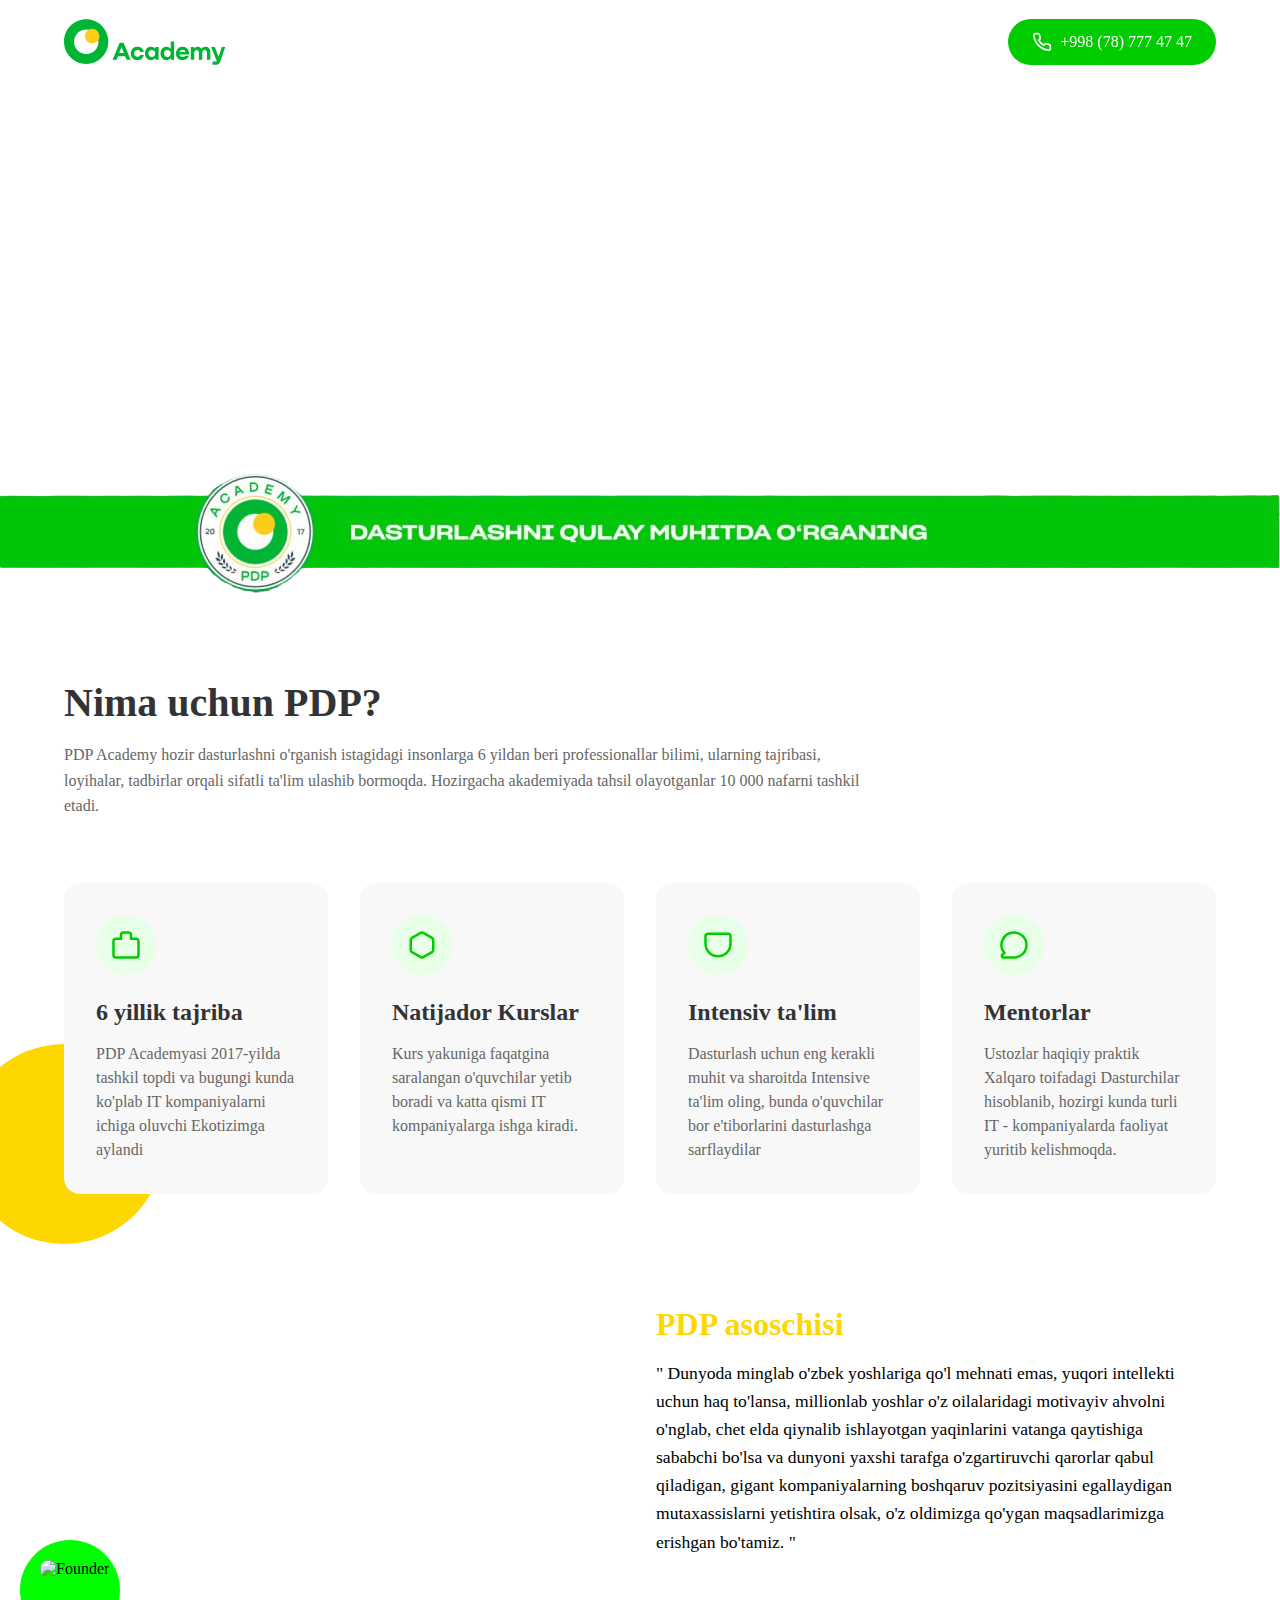
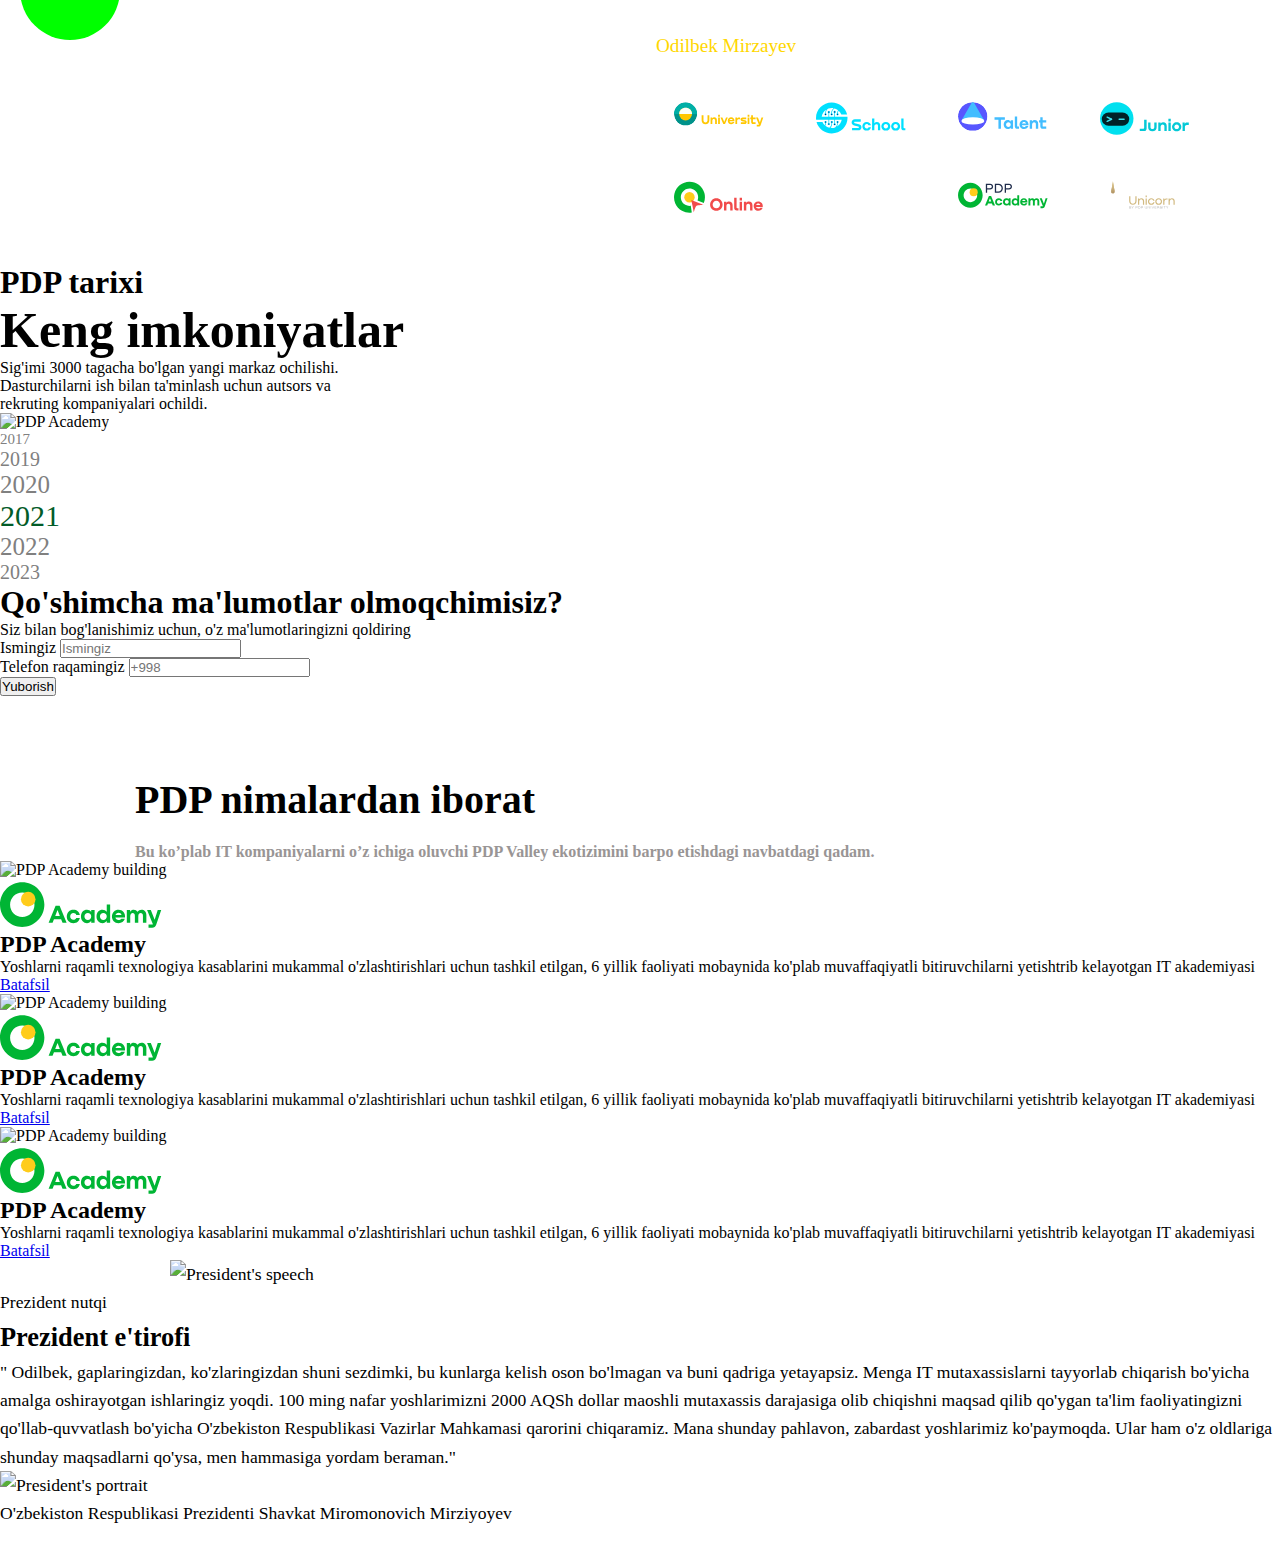
==== index.html @ ace35de4 "index.html da  ozgartrshla kiritdm" ====
<!DOCTYPE html>
<html lang="en">

<head>
    <meta charset="UTF-8">
    <meta name="viewport" content="width=device-width, initial-scale=1.0">
    <title>PDP_Uz</title>
    <link rel="stylesheet" href="style.css">
    <link rel="stylesheet" href="media.css">
</head>

<body>
   <section class="kottaNav">
    <nav class="navbar">
        <img src="./img/logo.e84aba9a5311ad12b26f240237513b5b.svg" alt="Logo" class="logo">
        <button class="menu-btn" style="display: none;">☰</button>
        <div class="nav-links">
            <a href="#">Online kurslar</a>
            <a href="#">Offline kurslar</a>
            <a href="#">"Junior" loyihasi</a>
            <a href="tel:+998787774747" class="phone-number">
                <svg width="20" height="20" viewBox="0 0 24 24" fill="none" stroke="currentColor" stroke-width="2">
                    <path d="M22 16.92v3a2 2 0 0 1-2.18 2 19.79 19.79 0 0 1-8.63-3.07 19.5 19.5 0 0 1-6-6 19.79 19.79 0 0 1-3.07-8.67A2 2 0 0 1 4.11 2h3a2 2 0 0 1 2 1.72 12.84 12.84 0 0 0 .7 2.81 2 2 0 0 1-.45 2.11L8.09 9.91a16 16 0 0 0 6 6l1.27-1.27a2 2 0 0 1 2.11-.45 12.84 12.84 0 0 0 2.81.7A2 2 0 0 1 22 16.92z"></path>
                </svg>
                +998 (78) 777 47 47
            </a>
        </div>
    </nav>
    <div class="homePage">
<img class="orta" src="./img/qirq-removebg-preview.png" alt="">

     </div>
   </section>

    <section class="why-pdp">
        <h2>Nima uchun PDP?</h2>
        <p class="why-pdp-description">
            PDP Academy hozir dasturlashni o'rganish istagidagi insonlarga 6 yildan beri professionallar bilimi, 
            ularning tajribasi, loyihalar, tadbirlar orqali sifatli ta'lim ulashib bormoqda. Hozirgacha akademiyada tahsil 
            olayotganlar 10 000 nafarni tashkil etadi.
        </p>

        <div class="features-grid">
            <div class="feature-card">
                <div class="feature-icon">
                    <svg viewBox="0 0 24 24" fill="none" stroke="currentColor" stroke-width="2">
                        <path d="M20 7h-4V4c0-1.103-.897-2-2-2h-4c-1.103 0-2 .897-2 2v3H4c-1.103 0-2 .897-2 2v11c0 1.103.897 2 2 2h16c1.103 0 2-.897 2-2V9c0-1.103-.897-2-2-2z"/>
                    </svg>
                </div>
                <h3 class="feature-title">6 yillik tajriba</h3>
                <p class="feature-description">
                    PDP Academyasi 2017-yilda tashkil topdi va bugungi kunda ko'plab IT kompaniyalarni ichiga oluvchi 
                    Ekotizimga aylandi
                </p>
            </div>

            <div class="feature-card">
                <div class="feature-icon">
                    <svg viewBox="0 0 24 24" fill="none" stroke="currentColor" stroke-width="2">
                        <path d="M21 16V8a2 2 0 0 0-1-1.73l-7-4a2 2 0 0 0-2 0l-7 4A2 2 0 0 0 3 8v8a2 2 0 0 0 1 1.73l7 4a2 2 0 0 0 2 0l7-4A2 2 0 0 0 21 16z"/>
                    </svg>
                </div>
                <h3 class="feature-title">Natijador Kurslar</h3>
                <p class="feature-description">
                    Kurs yakuniga faqatgina saralangan o'quvchilar yetib boradi va katta qismi IT kompaniyalarga ishga kiradi.
                </p>
            </div>

            <div class="feature-card">
                <div class="feature-icon">
                    <svg viewBox="0 0 24 24" fill="none" stroke="currentColor" stroke-width="2">
                        <path d="M4 3h16a2 2 0 0 1 2 2v6a10 10 0 0 1-10 10A10 10 0 0 1 2 11V5a2 2 0 0 1 2-2z"/>
                    </svg>
                </div>
                <h3 class="feature-title">Intensiv ta'lim</h3>
                <p class="feature-description">
                    Dasturlash uchun eng kerakli muhit va sharoitda Intensive ta'lim oling, bunda o'quvchilar bor e'tiborlarini dasturlashga sarflaydilar
                </p>
            </div>

            <div class="feature-card">
                <div class="feature-icon">
                    <svg viewBox="0 0 24 24" fill="none" stroke="currentColor" stroke-width="2">
                        <path d="M12 2a10 10 0 0 0-7.743 16.33l-1.964 1.963A2 2 0 0 0 3 22h9a10 10 0 0 0 0-20z"/>
                    </svg>
                </div>
                <h3 class="feature-title">Mentorlar</h3>
                <p class="feature-description">
                    Ustozlar haqiqiy praktik Xalqaro toifadagi Dasturchilar hisoblanib, hozirgi kunda turli IT - kompaniyalarda faoliyat yuritib kelishmoqda.
                </p>
            </div>

            <div class="yellow-shape shape-1"></div>
            <div class="yellow-shape shape-2"></div>
        </div>
    </section>

    <div class="container">
        <div class="founder-image">
            <div class="green-circle"></div>
            <img style="width: 370px;" src="https://pdp.uz/static/media/founder-2.02f59284fb0770e8c72e.png" alt="Founder" class="main-image">
        </div>
        <div class="content">
            <h1 class="founder-title">PDP asoschisi</h1>
            <p class="quote">
                " Dunyoda minglab o'zbek yoshlariga qo'l mehnati emas, yuqori intellekti uchun haq to'lansa,
                millionlab yoshlar o'z oilalaridagi motivayiv ahvolni o'nglab, chet elda qiynalib ishlayotgan
                yaqinlarini vatanga qaytishiga sababchi bo'lsa va dunyoni yaxshi tarafga o'zgartiruvchi qarorlar
                qabul qiladigan, gigant kompaniyalarning boshqaruv pozitsiyasini egallaydigan mutaxassislarni
                yetishtira olsak, o'z oldimizga qo'ygan maqsadlarimizga erishgan bo'tamiz. "
            </p>
            <div class="academy-info">
                <h2 style="color:white;margin-bottom: 20px;">PDP Academy asoschisi</h2>
                <p class="founder-name">Odilbek Mirzayev</p>
            </div>
            <div class="brands">
                <div class="brand-item"><img style="width: 90px;" src="./img/pdp_university_logo.463eaeab1f0ce9646652e2826a8657a7.svg" alt=""></div>
                <div class="brand-item"><img style="width: 90px;" src="./img/pdp_school_logo.4600968bfbfd6f6f6445c125f1964dbf.svg" alt=""></div>
                <div class="brand-item"><img style="width: 90px;" src="./img/pdp_talent_logo.a136beeeae00d29f7b85e3512f022a8c.svg" alt=""></div>
                <div class="brand-item"><img style="width: 90px;" src="./img/pdp_junior_logo.42833d7ca704e83827941f1bffb91178.svg" alt=""></div>
                <div class="brand-item"><img style="width: 90px;" src="./img/pdp_online_logo.59d2c798341558b8c4fe6ffc57f4d7b6 (1).svg" alt=""></div> <br>
                <div class="brand-item"><img style="width: 90px;" src="./img/dark-logo.b60d4801fba35368079b1552cb52c715.svg" alt=""></div>
                <div class="brand-item"><img style="width: 90px;" src="./img/pdp_unicorn_logo.a88a872783032425c4d864d624577933.svg" alt=""></div>
            </div>
        </div>
    </div>


    <!-- PDP Tarixi -->
    <div class="wrapper">
        <div class="title__block">
            <h1 class="title__main" style="text-align: justify;">PDP tarixi</h1>
            <h2 class="title__sub"  style="text-align: justify; font-size: 50px;">Keng   imkoniyatlar</h2>
            <p class="description__text"  style="text-align: justify;">
                Sig'imi 3000 tagacha bo'lgan yangi markaz ochilishi. <br> Dasturchilarni ish bilan ta'minlash uchun autsors va <br> rekruting kompaniyalari ochildi.
            </p>
            <div class="image__block">
                <img src="https://pdp.uz/static/media/2021.25bbf1f3e8d85f6e3d13.jpg" alt="PDP Academy">
            </div>
        </div>

        <div class="content__block">

            <div class="timeline__wrapper">
                <div class="timeline__line"></div>
                <div class="timeline__years">
                    <div class="year__item"style="font-size: 15px; color: grey;">2017</div>
                    <div class="year__item" style="font-size: 20px; color: grey;">2019</div>
                    <div class="year__item"  style="font-size: 25px; color: grey;">2020</div>
                    <div class="year__item year__item--active" style="font-size: 30px; color: #025c28;">2021</div>
                    <div class="year__item"style="font-size: 25px; color: grey;">2022</div>
                    <div class="year__item"style="font-size: 20px; color: grey;">2023</div>
                </div>
            </div>

        </div>
    </div>
    <!-- Contact -->
    <div class="contact">
        <h1 class="contact__title">Qo'shimcha ma'lumotlar olmoqchimisiz?</h1>
        <p class="contact__subtitle">Siz bilan bog'lanishimiz uchun, o'z ma'lumotlaringizni qoldiring</p>
        
        <form class="contact__form">
            <div class="form__group">
                <label class="form__label">Ismingiz</label>
                <input type="text" class="form__input" placeholder="Ismingiz">
            </div>
            <div class="form__group">
                <label class="form__label">Telefon raqamingiz</label>
                <input type="tel" class="form__input" placeholder="+998">
            </div>
            <button type="submit" class="form__button">Yuborish</button>
        </form>
    </div>
    <!-- card -->

    <div class="veryBigCard">
        <h1 style=" padding-left:135px;margin-bottom: 20px; font-size: 40px;padding-top: 80px;">PDP nimalardan iborat</h1>
        <h4 style=" padding-left:135px;color: rgb(153, 149, 149);">Bu ko’plab IT kompaniyalarni o’z ichiga oluvchi PDP Valley ekotizimini barpo etishdagi navbatdagi qadam.</h4>
        <div class="bigCard">
        <div class="card">
            <img src="https://pdp.uz/static/media/pdp-online-main_img.4d50e19223accb9c7afb.png" alt="PDP Academy building" class="card__image">
            <div class="card__content">
                <img src="./img/logo.e84aba9a5311ad12b26f240237513b5b.svg" alt="PDP Academy logo" class="logo">
                <h2 class="card__title">PDP Academy</h2>
                <p class="card__description">
                    Yoshlarni raqamli texnologiya kasablarini mukammal o'zlashtirishlari uchun tashkil etilgan, 6 yillik faoliyati mobaynida ko'plab muvaffaqiyatli bitiruvchilarni yetishtrib kelayotgan IT akademiyasi
                </p>
                <a href="#" class="card__button">Batafsil</a>
            </div>
        </div>
        <div class="card">
            <img src="https://pdp.uz/static/media/temp_header_bg.0abc43dc5fb6197a7c1f.png" alt="PDP Academy building" class="card__image">
            <div class="card__content">
                <img src="./img/logo.e84aba9a5311ad12b26f240237513b5b.svg" alt="PDP Academy logo" class="logo">
                <h2 class="card__title">PDP Academy</h2>
                <p class="card__description">
                    Yoshlarni raqamli texnologiya kasablarini mukammal o'zlashtirishlari uchun tashkil etilgan, 6 yillik faoliyati mobaynida ko'plab muvaffaqiyatli bitiruvchilarni yetishtrib kelayotgan IT akademiyasi
                </p>
                <a href="#" class="card__button">Batafsil</a>
            </div>
        </div>
        <div class="card">
            <img src="https://pdp.uz/static/media/pdp_junior.6af5acfc853ce1ef4505.png" alt="PDP Academy building" class="card__image">
            <div class="card__content">
                <img src="./img/logo.e84aba9a5311ad12b26f240237513b5b.svg" alt="PDP Academy logo" class="logo">
                <h2 class="card__title">PDP Academy</h2>
                <p class="card__description">
                    Yoshlarni raqamli texnologiya kasablarini mukammal o'zlashtirishlari uchun tashkil etilgan, 6 yillik faoliyati mobaynida ko'plab muvaffaqiyatli bitiruvchilarni yetishtrib kelayotgan IT akademiyasi
                </p>
                <a href="#" class="card__button">Batafsil</a>
            </div>
        </div>
    </div>
</div>

<!-- Prizident Qarori -->
<section class="quote">
    <div class="quote__image-container">
        <div class="quote__circle"></div>
        <img style="width: 700px; padding-left: 170px;"   src="https://pdp.uz/static/media/president-mobile.dd4ec5658aa0b147e20d.png" alt="President's speech" class="quote__image">
    </div>
    
    <div class="quote__content">
        <span class="quote__label">Prezident nutqi</span>
        <h2 class="quote__title">Prezident e'tirofi</h2>
        <p class="quote__text">
            " Odilbek, gaplaringizdan, ko'zlaringizdan shuni sezdimki, bu kunlarga kelish oson bo'lmagan va buni qadriga yetayapsiz. Menga IT mutaxassislarni tayyorlab chiqarish bo'yicha amalga oshirayotgan ishlaringiz yoqdi. 100 ming nafar yoshlarimizni 2000 AQSh dollar maoshli mutaxassis darajasiga olib chiqishni maqsad qilib qo'ygan ta'lim faoliyatingizni qo'llab-quvvatlash bo'yicha O'zbekiston Respublikasi Vazirlar Mahkamasi qarorini chiqaramiz. Mana shunday pahlavon, zabardast yoshlarimiz ko'paymoqda. Ular ham o'z oldlariga shunday maqsadlarni qo'ysa, men hammasiga yordam beraman."
        </p>
        <div class="quote__author">
            <img src="https://pdp.uz/static/media/president-mobile.dd4ec5658aa0b147e20d.png" alt="President's portrait" class="author__image">
            <div class="author__details">
                <span class="author__label">O'zbekiston Respublikasi Prezidenti</span>
                <span class="author__name">Shavkat Miromonovich Mirziyoyev</span>
            </div>
        </div>
    </div>
</section>
</body>

</html>
---- style.css ----
* {
    margin: 0;
    padding: 0;
    box-sizing: border-box;
}

body{
    background-image: url(https://pdp.uz/static/media/temp_header_bg.0abc43dc5fb6197a7c1f.png);
    background-repeat: no-repeat;
     background-size: cover ;
     background-position: center;
}
.navbar {
    display: flex;
    justify-content: space-between;
    align-items: center;
    padding: 1rem 5%;
    position: fixed;
    width: 100%;
    top: 0;
    left: 0;
    z-index: 1000;
    transition: all 0.3s ease;
  
}

/* Scroll bo'lganda qo'shiladigan class */
.navbar.scrolled {
    background-color: white;
    box-shadow: 0 2px 10px rgba(0,0,0,0.1);
}

.logo {
    display: flex;
    align-items: center;
    gap: 0.5rem;
    color: #fff;
    text-decoration: none;
}

/* Scroll bo'lganda logo rangini o'zgartirish */
.navbar.scrolled .logo {
    color: #333;
}

.nav-links {
    display: flex;
    gap: 2rem;
    align-items: center;
}

.nav-links a {
    text-decoration: none;
    color: #fff;
    font-size: 16px;
    transition: color 0.3s ease;
}

/* Scroll bo'lganda link ranglarini o'zgartirish */
.navbar.scrolled .nav-links a {
    color: #333;
}

.phone-number {
    background-color: #00cc00;
    color: white !important;
    padding: 0.8rem 1.5rem;
    border-radius: 50px;
    text-decoration: none;
    display: flex;
    align-items: center;
    gap: 0.5rem;
}

.phone-number:hover {
    background-color: #00b300;
}

@media (max-width: 768px) {
    .menu-btn {
        display: block;
        color: #f30909;
    }

    .navbar.scrolled .menu-btn {
        color: #333;
    }

    .nav-links {
        display: none;
        width: 100%;
        position: absolute;
        top: 80px;
        left: 0;
        background-color: white;
        flex-direction: column;
        padding: 1rem;
        box-shadow: 0 2px 5px rgba(0,0,0,0.1);
    }

    .nav-links.active {
        display: flex;
    }

    .nav-links a {
        color: #333;
    }

    .phone-number {
        margin-top: 1rem;
    }
}

.homePage{
    margin-top: 470px;
}
.home{
    width: 1536px;
}



/* Nima uchun PDP page */
.why-pdp {
    padding: 5rem 5%;
    background: white;
    
}

.why-pdp h2 {
    font-size: 2.5rem;
    margin-bottom: 1rem;
    color: #333;
}

.why-pdp-description {
    max-width: 800px;
    color: #666;
    line-height: 1.6;
    margin-bottom: 4rem;
}

.features-grid {
    display: grid;
    grid-template-columns: repeat(4, 1fr);
    gap: 2rem;
    position: relative;
}

.feature-card {
    background: #f8f8f8;
    padding: 2rem;
    border-radius: 1rem;
    position: relative;
    z-index: 1;
}

.feature-icon {
    width: 60px;
    height: 60px;
    background: #e6ffe6;
    border-radius: 50%;
    display: flex;
    align-items: center;
    justify-content: center;
    margin-bottom: 1.5rem;
}

.feature-icon svg {
    width: 30px;
    height: 30px;
    color: #00cc00;
}

.feature-title {
    font-size: 1.5rem;
    margin-bottom: 1rem;
    color: #333;
}

.feature-description {
    color: #666;
    line-height: 1.5;
}

.yellow-shape {
    position: absolute;
    background: #FFD700;
    width: 200px;
    height: 200px;
    border-radius: 50%;
    z-index: 0;
}

.shape-1 {
    left: -100px;
    bottom: -50px;
}

.shape-2 {
    right: 30%;
    top: 20%;
}

@media (max-width: 1024px) {
    .features-grid {
        grid-template-columns: repeat(2, 1fr);
    }
}

@media (max-width: 768px) {
    .why-pdp {
        padding: 3rem 5%;
    }

    .why-pdp h2 {
        font-size: 2rem;
    }

    .features-grid {
        grid-template-columns: 1fr;
        gap: 1.5rem;
    }

    .yellow-shape {
        display: none;
    }
}



/* Founder */
.container {
    max-width: 1200px;
    margin: 0 auto;
    display: flex;
    gap: 2rem;
    align-items: center;
  }

.founder-image {
    position: relative;
    flex: 1;
}

.green-circle {
    position: absolute;
    width: 100px;
    height: 100px;
    background-color: #00ff00;
    border-radius: 50%;
    top: -20px;
    left: -20px;
    z-index: 1;
}

.main-image {
    width: 100%;
    max-width: 500px;
    border-radius: 10px;
    position: relative;
    z-index: 2;
}

.content {
    flex: 1;
    padding: 2rem;
}

.founder-title {
    color: #ffd700;
    font-size: 2rem;
    margin-bottom: 1rem;
}

.quote {
    font-size: 1.1rem;
    line-height: 1.6;
    margin-bottom: 2rem;
}

.academy-info {
    margin-bottom: 2rem;
}

.founder-name {
    color: #ffd700;
    font-size: 1.2rem;
}

.brands {
    display: grid;
    grid-template-columns: repeat(auto-fit, minmax(100px, 1fr));
    gap: 1rem;
    margin-top: 2rem;
}

.brand-item {
    background: rgba(255, 255, 255, 0.1);
    padding: 0.8rem;
    border-radius: 8px;
    text-align: center;
    font-size: 0.9rem;
}

@media (max-width: 768px) {
    .container {
        flex-direction: column;
        text-align: center;
    }

    .founder-image {
        margin: 0 auto;
    }

    .content {
        padding: 1rem 0;
    }
}
---- media.css ----
@media (max-width: 768px) {
    .menu-btn {
        display: block;
    }

    .nav-links {
        display: none;
        width: 100%;
        position: absolute;
        top: 80px;
        left: 0;
        background-color: white;
        flex-direction: column;
        padding: 1rem;
        box-shadow: 0 2px 5px rgba(0,0,0,0.1);
    }

    .nav-links.active {
        display: flex;
    }

    .phone-number {
        margin-top: 1rem;
    }
}
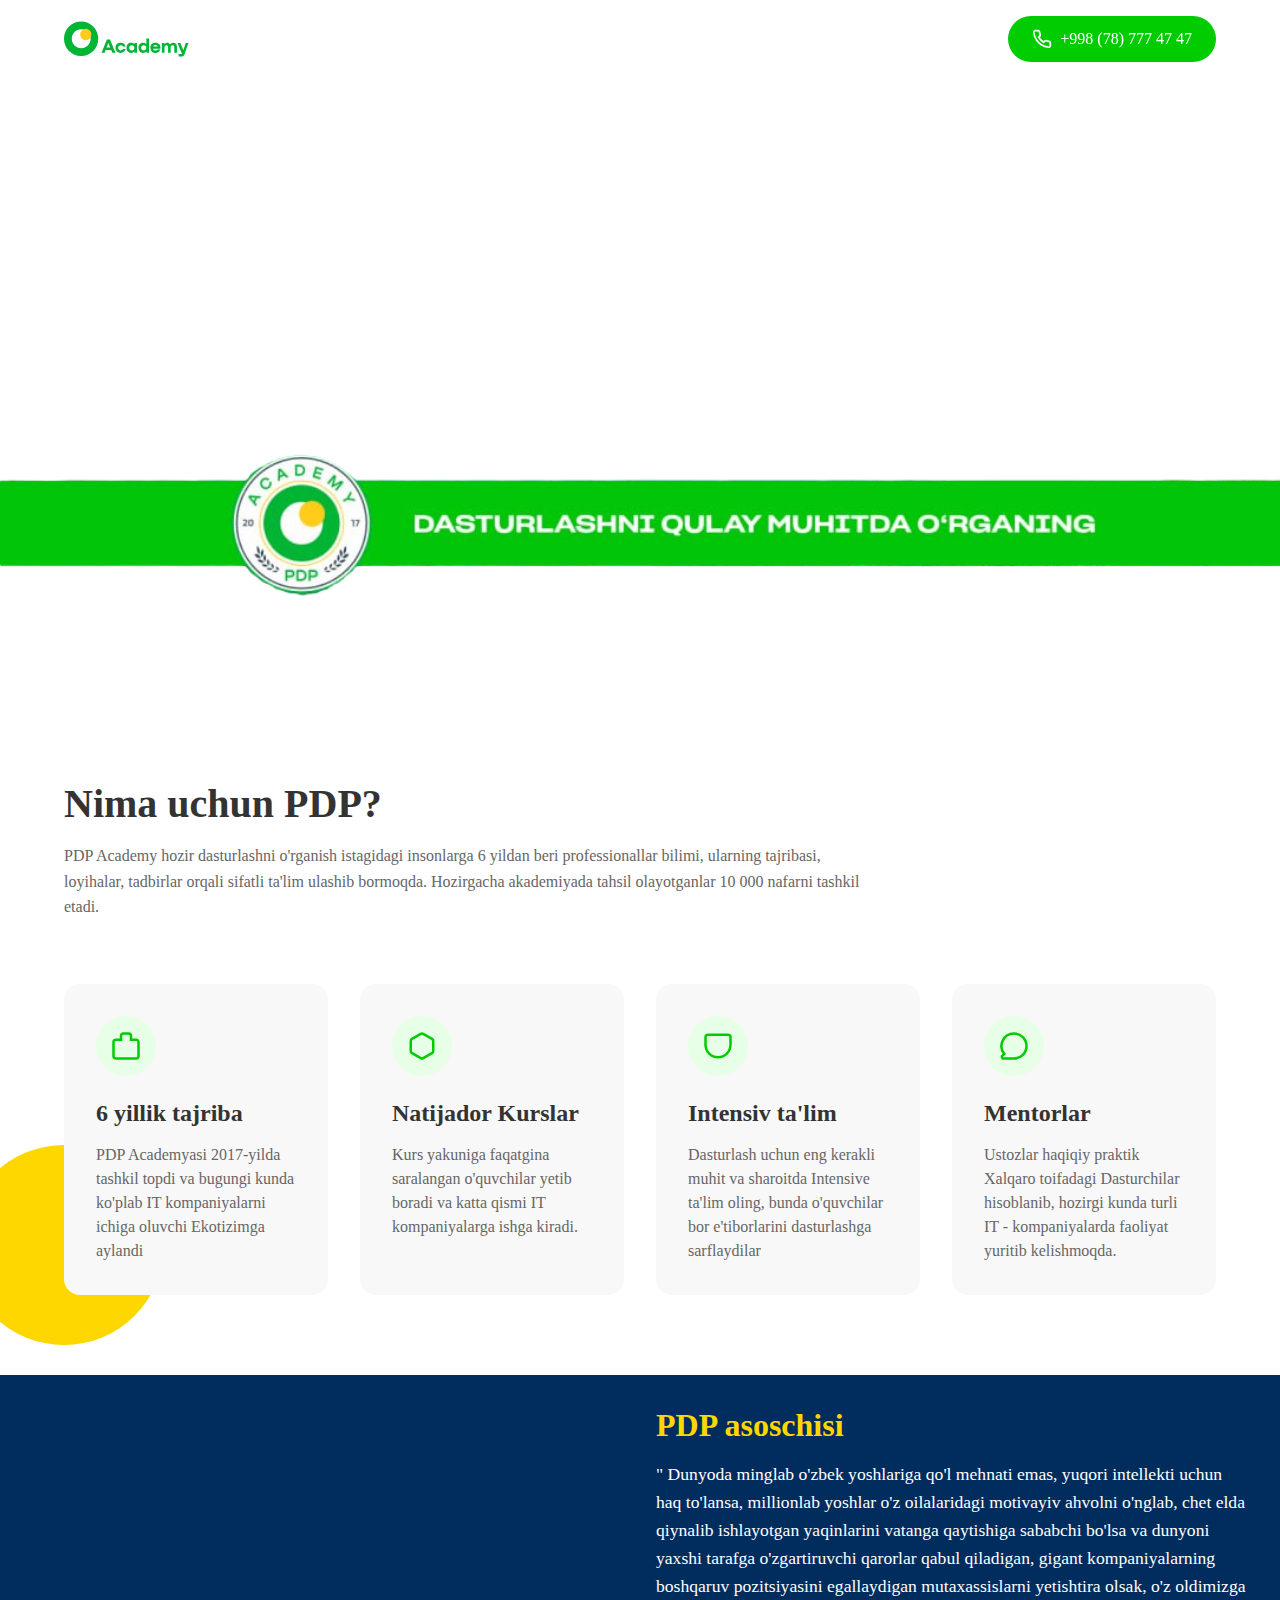
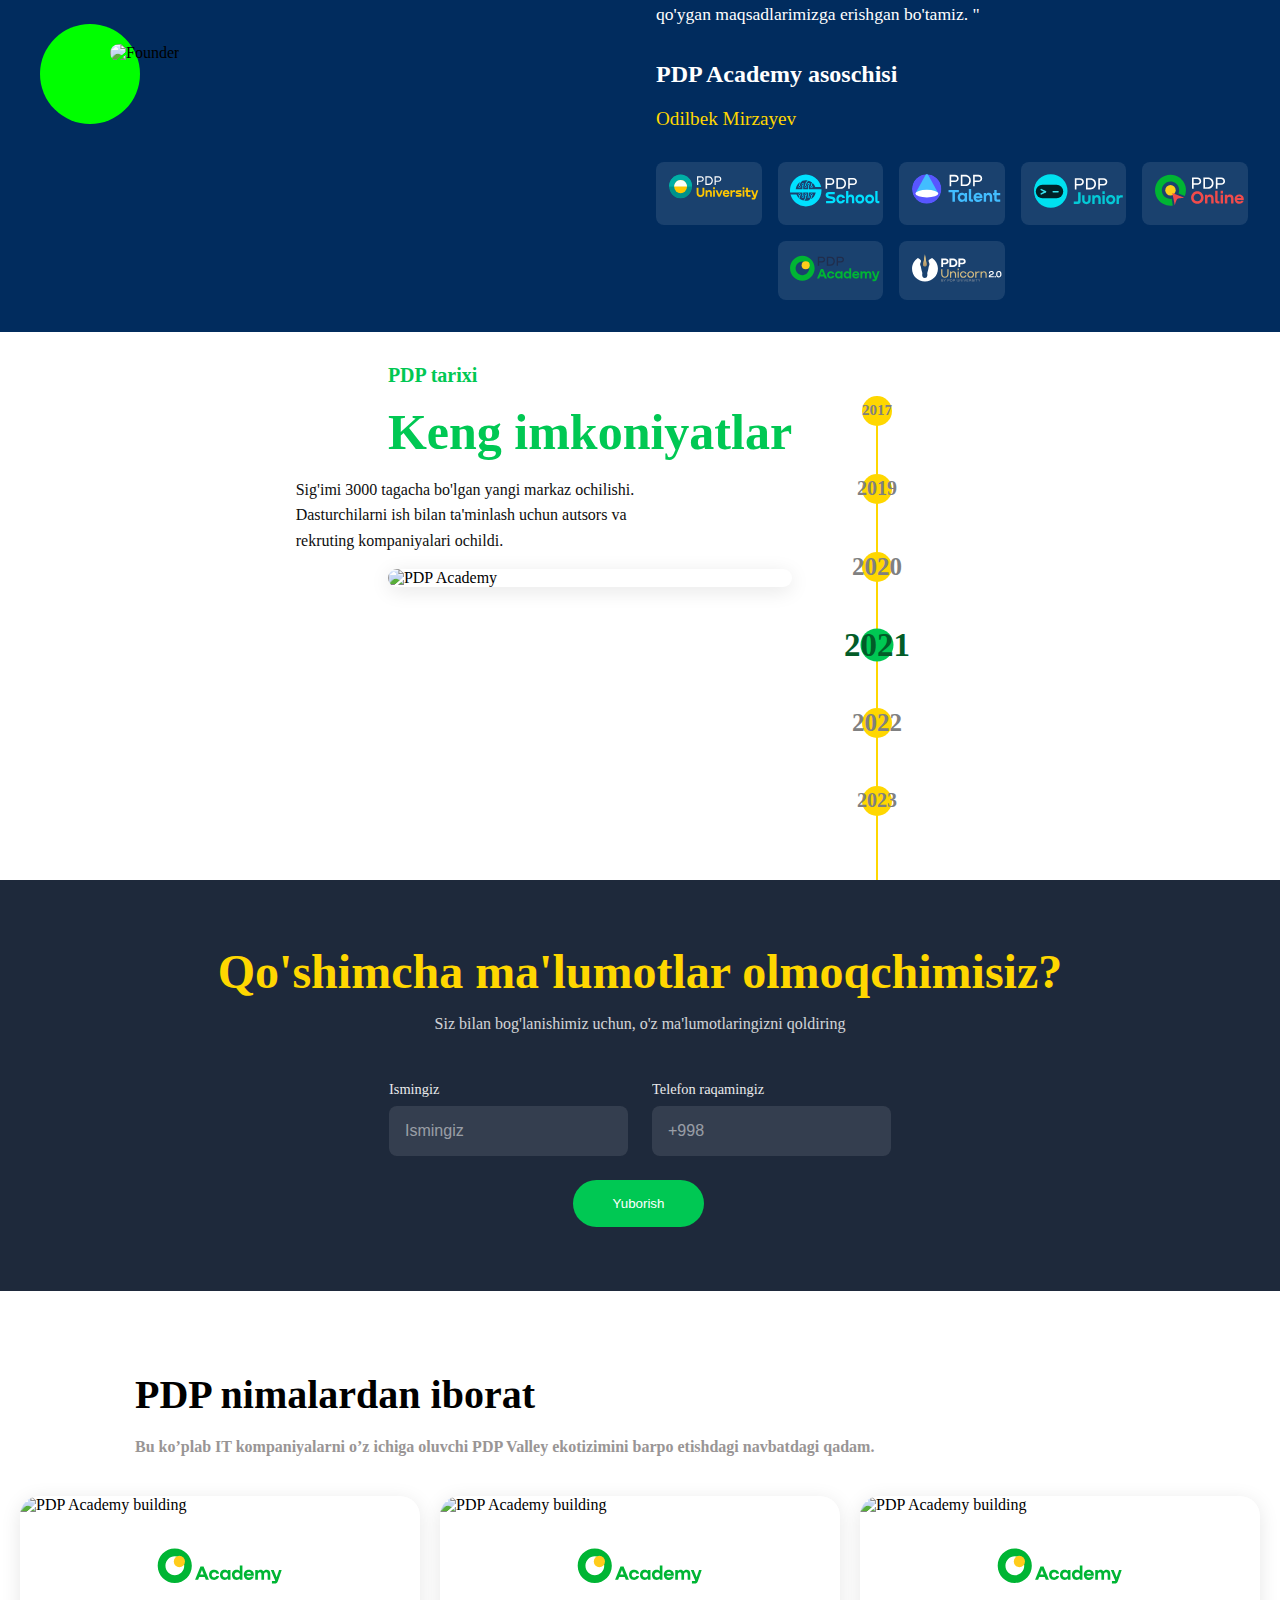
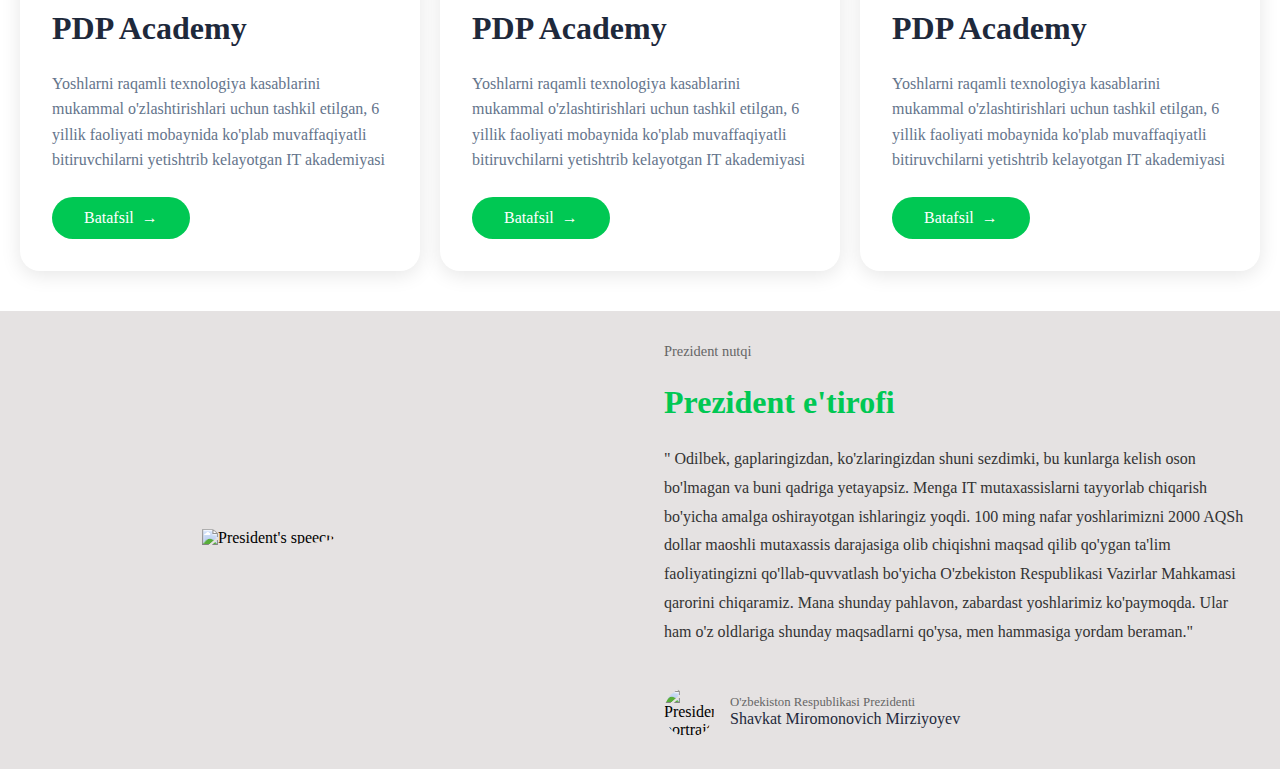
==== commit 960aad18: "ozgartrdm html css ni" ====
--- a/index.html
+++ b/index.html
@@ -215,7 +215,7 @@
 </div>
 
 <!-- Prizident Qarori -->
-<section class="quote">
+<section class="quotel">
     <div class="quote__image-container">
         <div class="quote__circle"></div>
         <img style="width: 700px; padding-left: 170px;"   src="https://pdp.uz/static/media/president-mobile.dd4ec5658aa0b147e20d.png" alt="President's speech" class="quote__image">
--- a/style.css
+++ b/style.css
@@ -76,46 +76,21 @@
     background-color: #00b300;
 }
 
-@media (max-width: 768px) {
-    .menu-btn {
-        display: block;
-        color: #f30909;
-    }
-
-    .navbar.scrolled .menu-btn {
-        color: #333;
-    }
-
-    .nav-links {
-        display: none;
-        width: 100%;
-        position: absolute;
-        top: 80px;
-        left: 0;
-        background-color: white;
-        flex-direction: column;
-        padding: 1rem;
-        box-shadow: 0 2px 5px rgba(0,0,0,0.1);
-    }
-
-    .nav-links.active {
-        display: flex;
-    }
-
-    .nav-links a {
-        color: #333;
-    }
-
-    .phone-number {
-        margin-top: 1rem;
-    }
-}
 
 .homePage{
-    margin-top: 470px;
+     background-image: url(https://pdp.uz/static/media/temp_header_bg.0abc43dc5fb6197a7c1f.png);
+    height: 700px;
+    background-size: cover;
+    background-repeat: no-repeat;
+    background-position: center;
 }
 .home{
     width: 1536px;
+}
+.orta{
+    position: relative;
+    top: 450px;
+    width: 1512px;
 }
 
 
@@ -202,40 +177,17 @@
     top: 20%;
 }
 
-@media (max-width: 1024px) {
-    .features-grid {
-        grid-template-columns: repeat(2, 1fr);
-    }
-}
-
-@media (max-width: 768px) {
-    .why-pdp {
-        padding: 3rem 5%;
-    }
-
-    .why-pdp h2 {
-        font-size: 2rem;
-    }
-
-    .features-grid {
-        grid-template-columns: 1fr;
-        gap: 1.5rem;
-    }
-
-    .yellow-shape {
-        display: none;
-    }
-}
 
 
 
 /* Founder */
 .container {
-    max-width: 1200px;
+    /* max-width: 1700px; */
     margin: 0 auto;
     display: flex;
     gap: 2rem;
     align-items: center;
+    background-color: #012c5e;
   }
 
 .founder-image {
@@ -252,14 +204,16 @@
     top: -20px;
     left: -20px;
     z-index: 1;
+    left:40px ;
 }
 
 .main-image {
-    width: 100%;
-    max-width: 500px;
+    /* width: 100%; */
+    max-width: 400px;
     border-radius: 10px;
     position: relative;
     z-index: 2;
+    left: 110px;
 }
 
 .content {
@@ -277,6 +231,7 @@
     font-size: 1.1rem;
     line-height: 1.6;
     margin-bottom: 2rem;
+    color: white;
 }
 
 .academy-info {
@@ -303,17 +258,381 @@
     font-size: 0.9rem;
 }
 
+
+/* PDP Tarixi */
+.wrapper {
+    /* max-width: 1700px; */
+    margin: 0 auto;
+    padding: 2rem;
+    display: flex;
+    justify-content: center;
+    background-color: white;
+    position: relative;
+    gap: 70px;
+ }
+
+.title__block {
+    display: flex;
+    flex-direction: column;
+     gap: 1rem;
+    margin-bottom: 3rem;
+}
+
+.title__main {
+    color: #00c853;
+    font-size: 20px;
+}
+
+.title__sub {
+    color: #00c853;
+    font-size: clamp(1.5rem, 4vw, 2.5rem);
+}
+
+.content__block {
+    display: flex;
+    flex-direction: column;
+ }
+
+.description__text {
+     max-width: 800px;
+    margin: 0 auto;
+    line-height: 1.6;
+    color: #0e0e0e;
+    position: relative;
+    right: 125px;
+}
+
+.timeline__wrapper {
+    display: flex;
+    justify-content: center;
+     position: relative;
+    padding: 2rem 0;
+}
+
+.timeline__line {
+    position: absolute;
+    width: 2px;
+    height: 100%;
+    background: #ffd700;
+}
+
+.timeline__years {
+    display: flex;
+    flex-direction: column;
+    gap: 3rem;
+    z-index: 1;
+ }
+
+.year__item {
+    width: 30px;
+    height: 30px;
+    font-size: 10px;
+    border-radius: 50%;
+    background: #ffd700;
+    display: flex;
+    align-items: center;
+    justify-content: center;
+    color: #fff;
+    font-weight: bold;
+    transition: 0.3s ease;
+}
+
+.year__item--active {
+    background: #00c853;
+    transform: scale(1.1);
+}
+
+.image__block {
+    border-radius: 15px;
+    overflow: hidden;
+    box-shadow: 0 4px 20px rgba(0, 0, 0, 0.1);
+}
+
+.image__block img {
+    /* width: 100%; */
+    height: auto;
+    display: block;
+}
+
 @media (max-width: 768px) {
-    .container {
-        flex-direction: column;
-        text-align: center;
-    }
-
-    .founder-image {
-        margin: 0 auto;
-    }
-
-    .content {
-        padding: 1rem 0;
+    .wrapper {
+        padding: 1rem;
+    }
+    
+    .timeline__years {
+        gap: 2rem;
+    }
+
+    .year__item {
+        width: 40px;
+        height: 40px;
+    }
+}
+/* Contact */
+.contact {
+    min-height: 150px;
+    background: #1E293B;
+    padding: 4rem 1rem;
+    display: flex;
+    flex-direction: column;
+    align-items: center;
+    color: white;
+}
+
+.contact__title {
+    color: #FFD700;
+    font-size: clamp(2rem, 5vw, 3rem);
+    text-align: center;
+    margin-bottom: 1rem;
+}
+
+.contact__subtitle {
+    color: #fff;
+    text-align: center;
+    margin-bottom: 3rem;
+    opacity: 0.8;
+}
+
+.contact__form {
+    /* width: 100%; */
+    max-width: 800px;
+    display: grid;
+    grid-template-columns: repeat(2, 1fr);
+    gap: 1.5rem;
+}
+
+.form__group {
+    display: flex;
+    flex-direction: column;
+    gap: 0.5rem;
+}
+
+.form__label {
+    font-size: 0.9rem;
+    opacity: 0.9;
+}
+
+.form__input {
+    padding: 1rem;
+    border-radius: 8px;
+    border: none;
+    background: rgba(255, 255, 255, 0.1);
+    color: white;
+    font-size: 1rem;
+}
+
+.form__input::placeholder {
+    color: rgba(255, 255, 255, 0.5);
+}
+
+.form__button {
+    display: flex;
+    justify-self: center;
+    position: relative;
+    left: 130px;
+    background: #00C853;
+    color: white;
+    border: none;
+    padding: 1rem 2.5rem;
+    border-radius: 30px;
+    cursor: pointer;
+    transition: 0.3s ease;
+}
+
+.form__button:hover {
+    background: #00A347;
+}
+
+@media (max-width: 640px) {
+    .contact__form {
+        grid-template-columns: 1fr;
+    }
+
+    .form__button {
+        grid-column: 1;
+        justify-self: center;
+        width: 100%;
+    }
+}
+
+
+/* Card */
+.card {
+    max-width: 400px;
+    border-radius: 20px;
+    overflow: hidden;
+    box-shadow: 0 4px 20px rgba(0, 0, 0, 0.1);
+    background: white;
+    margin: 40px 0;
+}
+
+.card__image {
+    /* width: 100%; */
+    height: 250px;
+    object-fit: cover;
+}
+
+.card__content {
+    padding: 2rem;
+    display: flex;
+    flex-direction: column;
+    gap: 1.5rem;
+}
+
+.logo {
+    height: 40px;
+}
+
+.card__title {
+    font-size: 2rem;
+    color: #1E293B;
+    font-weight: bold;
+    margin: 0;
+}
+
+.card__description {
+    color: #64748B;
+    line-height: 1.6;
+    margin: 0;
+}
+
+.card__button {
+    display: inline-flex;
+    align-items: center;
+    gap: 0.5rem;
+    background: #00C853;
+    color: white;
+    padding: 0.75rem 2rem;
+    border-radius: 30px;
+    text-decoration: none;
+    font-weight: 500;
+    width: fit-content;
+    transition: 0.3s ease;
+}
+
+.card__button:hover {
+    background: #00A347;
+}
+
+.card__button::after {
+    content: "→";
+    transition: 0.3s ease;
+}
+
+.card__button:hover::after {
+    transform: translateX(5px);
+}
+
+@media (max-width: 480px) {
+    .card {
+        margin: 1rem;
+    }
+
+    .card__content {
+        padding: 1.5rem;
+    }
+
+    .card__title {
+        font-size: 1.5rem;
+    }
+}
+
+.bigCard{
+    display: flex;
+    justify-content: center;
+    gap: 20px;
+    background-color: white;
+}
+.veryBigCard{
+    background-color: white;
+}
+
+
+
+/* Prizident Qarori */
+.quotel {
+     max-width: 1700px;
+    /* margin: 2rem auto; */
+    background-color: rgb(229, 226, 226);
+    padding: 2rem;
+    display: grid;
+    grid-template-columns: 1fr 1fr;
+    gap: 3rem;
+    align-items: center;
+}
+
+.quote__image-container {
+    position: relative;
+}
+
+.quote__circle {
+    position: absolute;
+    top: -20px;
+    left: -20px;
+    background: #FFD700;
+        z-index: -1;
+}
+
+.quote__image {
+    width: 100%;
+    border-radius: 50%;
+    overflow: hidden;
+}
+
+.quote__content {
+    display: flex;
+    flex-direction: column;
+    gap: 1.5rem;
+}
+
+.quote__label {
+    color: #666;
+    font-size: 0.9rem;
+}
+
+.quote__title {
+    color: #00C853;
+    font-size: 2rem;
+    margin: 0;
+}
+
+.quote__text {
+    color: #333;
+    line-height: 1.8;
+    margin: 0;
+}
+
+.quote__author {
+    display: flex;
+    align-items: center;
+    gap: 1rem;
+    margin-top: 1rem;
+}
+
+.author__image {
+    width: 50px;
+    height: 50px;
+    border-radius: 50%;
+}
+
+.author__details {
+    display: flex;
+    flex-direction: column;
+}
+
+.author__label {
+    color: #666;
+    font-size: 0.8rem;
+}
+
+.author__name {
+    color: #1E293B;
+    font-weight: 500;
+}
+
+@media (max-width: 768px) {
+    .quote {
+        grid-template-columns: 1fr;
+        gap: 2rem;
     }
 }--- a/media.css
+++ b/media.css
@@ -22,4 +22,55 @@
     .phone-number {
         margin-top: 1rem;
     }
+}
+
+@media (max-width: 768px) {
+    .menu-btn {
+        display: block;
+        color: #f30909;
+    }
+
+    .navbar.scrolled .menu-btn {
+        color: #333;
+    }
+
+    .nav-links {
+        display: none;
+        width: 100%;
+        position: absolute;
+        top: 80px;
+        left: 0;
+        background-color: white;
+        flex-direction: column;
+        padding: 1rem;
+        box-shadow: 0 2px 5px rgba(0,0,0,0.1);
+    }
+
+    .nav-links.active {
+        display: flex;
+    }
+
+    .nav-links a {
+        color: #333;
+    }
+
+    .phone-number {
+        margin-top: 1rem;
+    }
+}
+
+
+@media (max-width: 768px) {
+    .container {
+        flex-direction: column;
+        text-align: center;
+    }
+
+    .founder-image {
+        margin: 0 auto;
+    }
+
+    .content {
+        padding: 1rem 0;
+    }
 }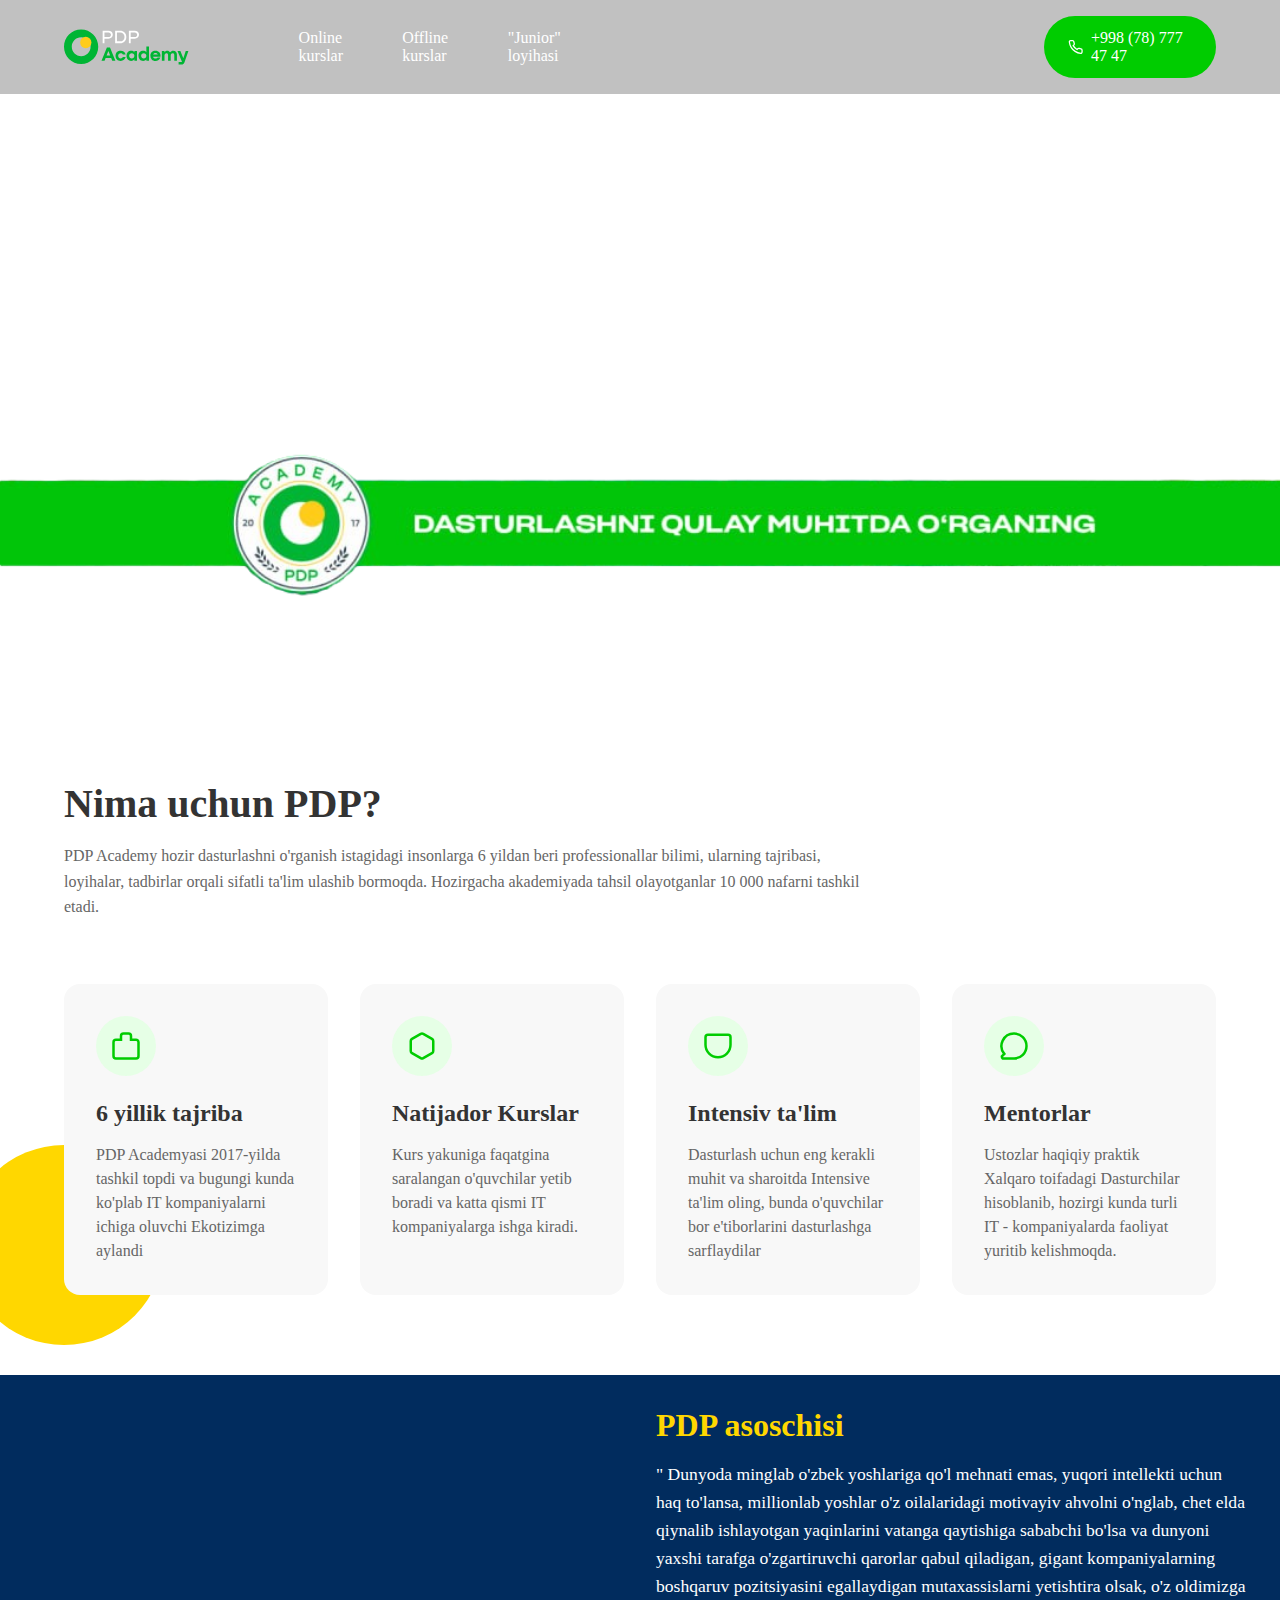
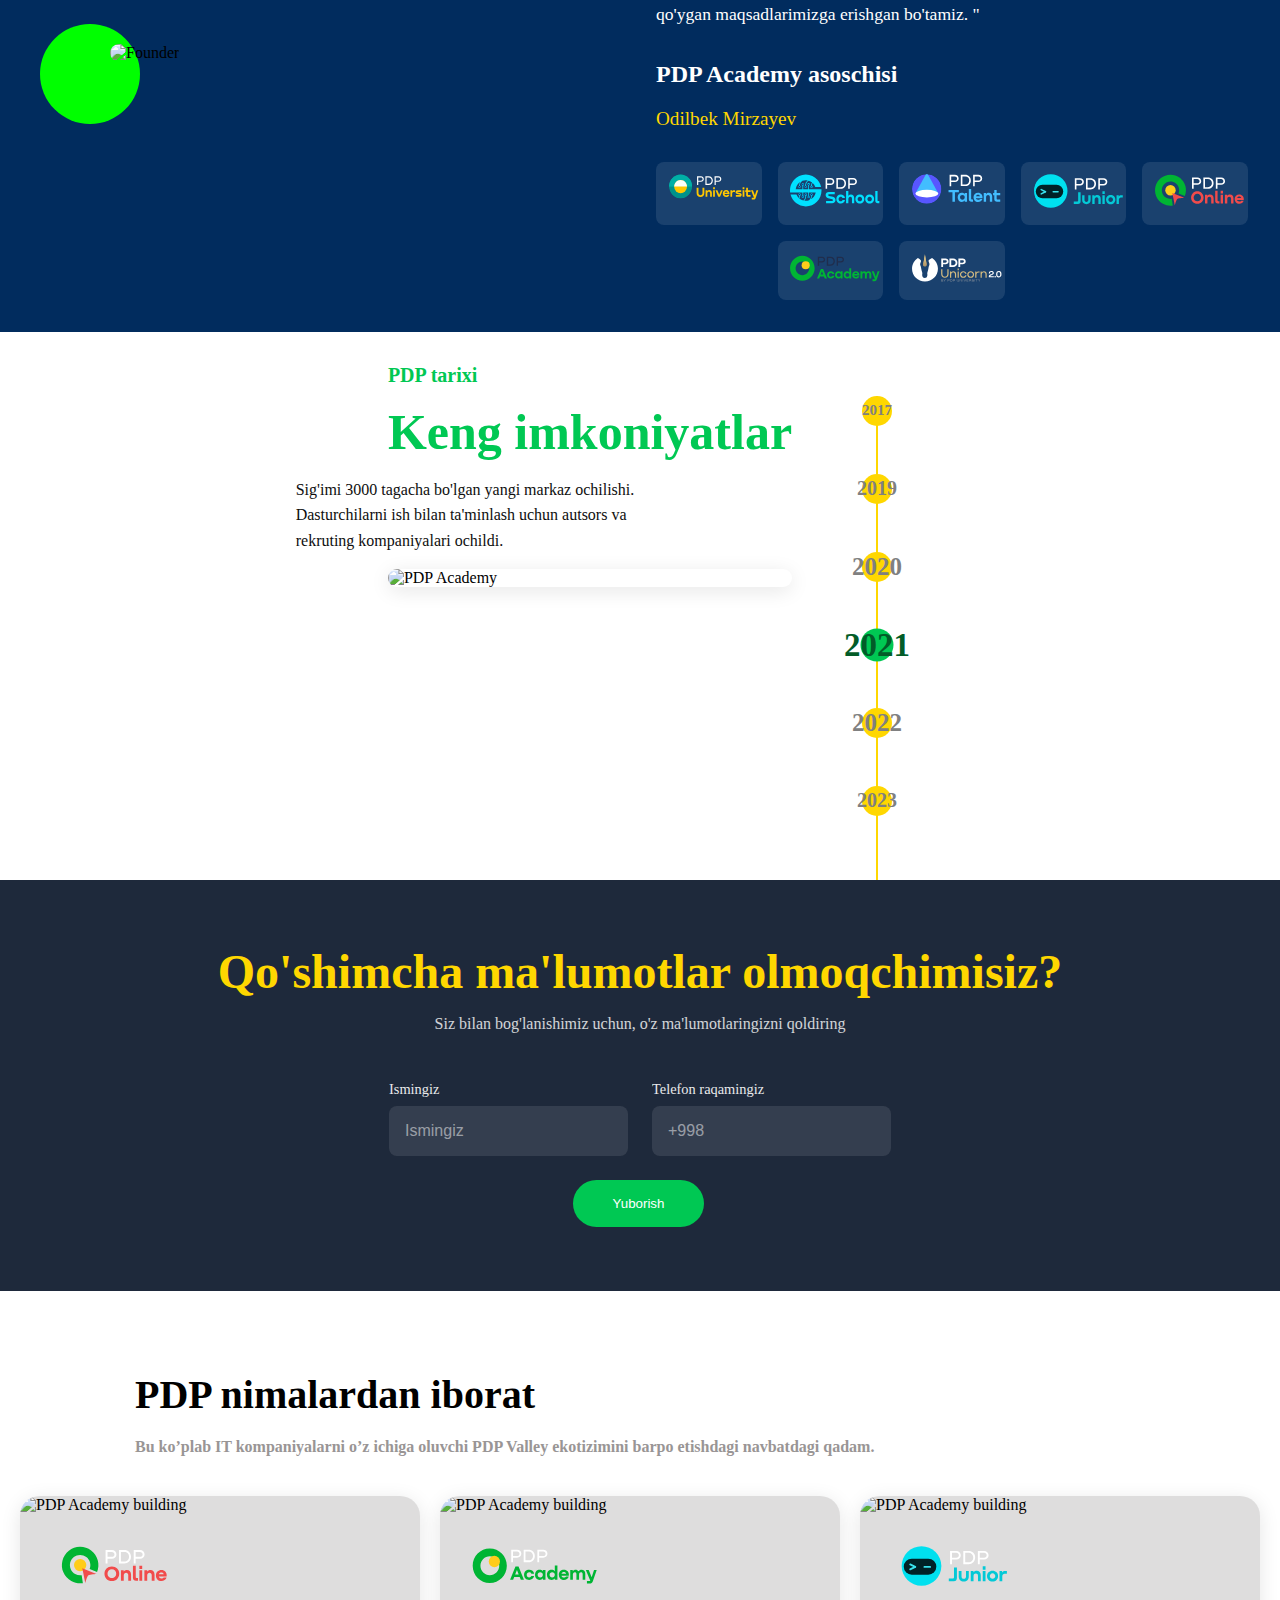
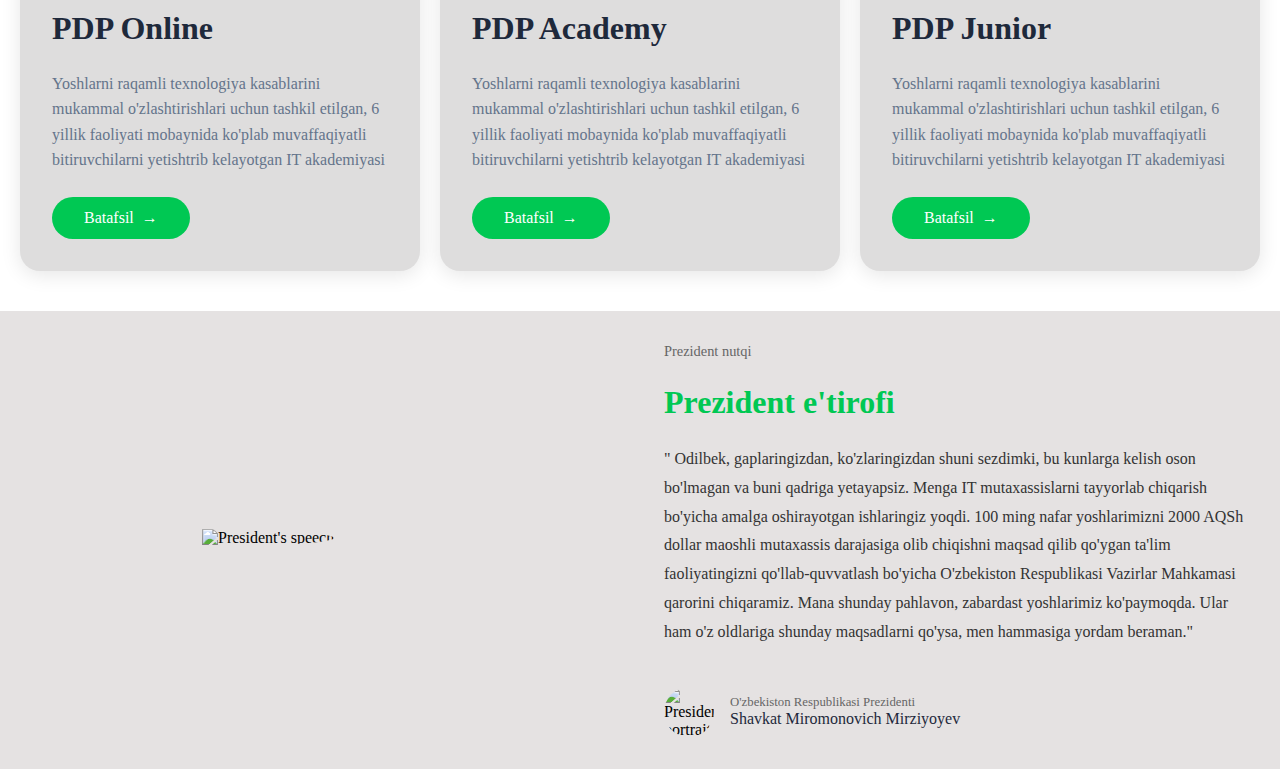
==== commit 0fa5df76: "Cardga rang berdm" ====
--- a/index.html
+++ b/index.html
@@ -12,10 +12,10 @@
 <body>
    <section class="kottaNav">
     <nav class="navbar">
-        <img src="./img/logo.e84aba9a5311ad12b26f240237513b5b.svg" alt="Logo" class="logo">
+        <img src="./img/logo.e84aba9a5311ad12b26f240237513b5b.svg" alt="Logo" class="logo"style="margin-right: 70px;">
         <button class="menu-btn" style="display: none;">☰</button>
         <div class="nav-links">
-            <a href="#">Online kurslar</a>
+            <a href="#" >Online kurslar</a>
             <a href="#">Offline kurslar</a>
             <a href="#">"Junior" loyihasi</a>
             <a href="tel:+998787774747" class="phone-number">
@@ -181,8 +181,8 @@
         <div class="card">
             <img src="https://pdp.uz/static/media/pdp-online-main_img.4d50e19223accb9c7afb.png" alt="PDP Academy building" class="card__image">
             <div class="card__content">
-                <img src="./img/logo.e84aba9a5311ad12b26f240237513b5b.svg" alt="PDP Academy logo" class="logo">
-                <h2 class="card__title">PDP Academy</h2>
+                <img src="./img/pdp_online_logo.59d2c798341558b8c4fe6ffc57f4d7b6 (1).svg" alt="PDP Academy logo" class="logo">
+                <h2 class="card__title">PDP Online</h2>
                 <p class="card__description">
                     Yoshlarni raqamli texnologiya kasablarini mukammal o'zlashtirishlari uchun tashkil etilgan, 6 yillik faoliyati mobaynida ko'plab muvaffaqiyatli bitiruvchilarni yetishtrib kelayotgan IT akademiyasi
                 </p>
@@ -203,8 +203,8 @@
         <div class="card">
             <img src="https://pdp.uz/static/media/pdp_junior.6af5acfc853ce1ef4505.png" alt="PDP Academy building" class="card__image">
             <div class="card__content">
-                <img src="./img/logo.e84aba9a5311ad12b26f240237513b5b.svg" alt="PDP Academy logo" class="logo">
-                <h2 class="card__title">PDP Academy</h2>
+                <img src="./img/pdp_junior_logo.42833d7ca704e83827941f1bffb91178.svg" alt="PDP Academy logo" class="logo">
+                <h2 class="card__title">PDP Junior</h2>
                 <p class="card__description">
                     Yoshlarni raqamli texnologiya kasablarini mukammal o'zlashtirishlari uchun tashkil etilgan, 6 yillik faoliyati mobaynida ko'plab muvaffaqiyatli bitiruvchilarni yetishtrib kelayotgan IT akademiyasi
                 </p>
--- a/style.css
+++ b/style.css
@@ -11,9 +11,10 @@
      background-position: center;
 }
 .navbar {
-    display: flex;
-    justify-content: space-between;
-    align-items: center;
+     display: flex;
+    justify-content: start;
+    align-items: center;
+    gap: 40px;
     padding: 1rem 5%;
     position: fixed;
     width: 100%;
@@ -21,6 +22,7 @@
     left: 0;
     z-index: 1000;
     transition: all 0.3s ease;
+    background-color: #c1c1c1;
   
 }
 
@@ -70,6 +72,7 @@
     display: flex;
     align-items: center;
     gap: 0.5rem;
+    margin-left: 420px;
 }
 
 .phone-number:hover {
@@ -462,12 +465,12 @@
     border-radius: 20px;
     overflow: hidden;
     box-shadow: 0 4px 20px rgba(0, 0, 0, 0.1);
-    background: white;
+    background: rgb(222, 221, 221);
     margin: 40px 0;
 }
 
 .card__image {
-    /* width: 100%; */
+    width: 100%;
     height: 250px;
     object-fit: cover;
 }
@@ -481,6 +484,7 @@
 
 .logo {
     height: 40px;
+    margin-right: 210px;
 }
 
 .card__title {
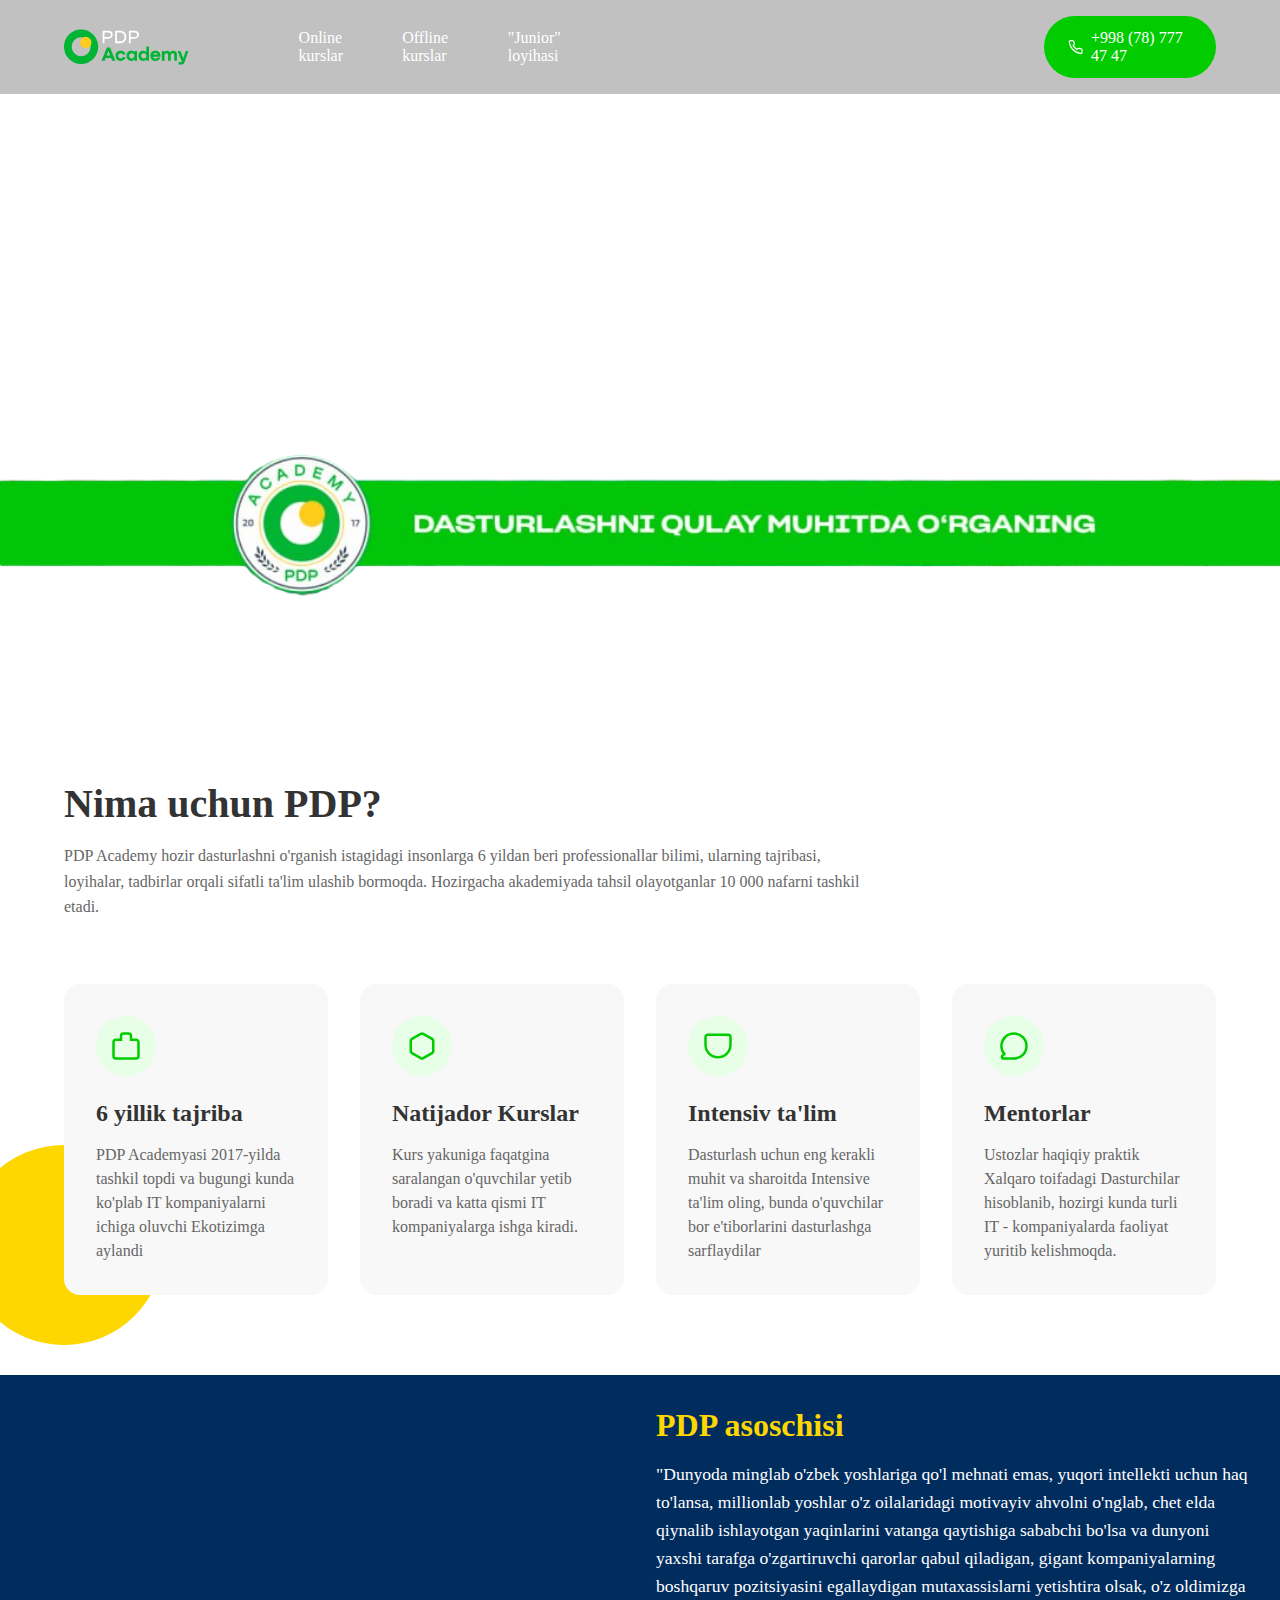
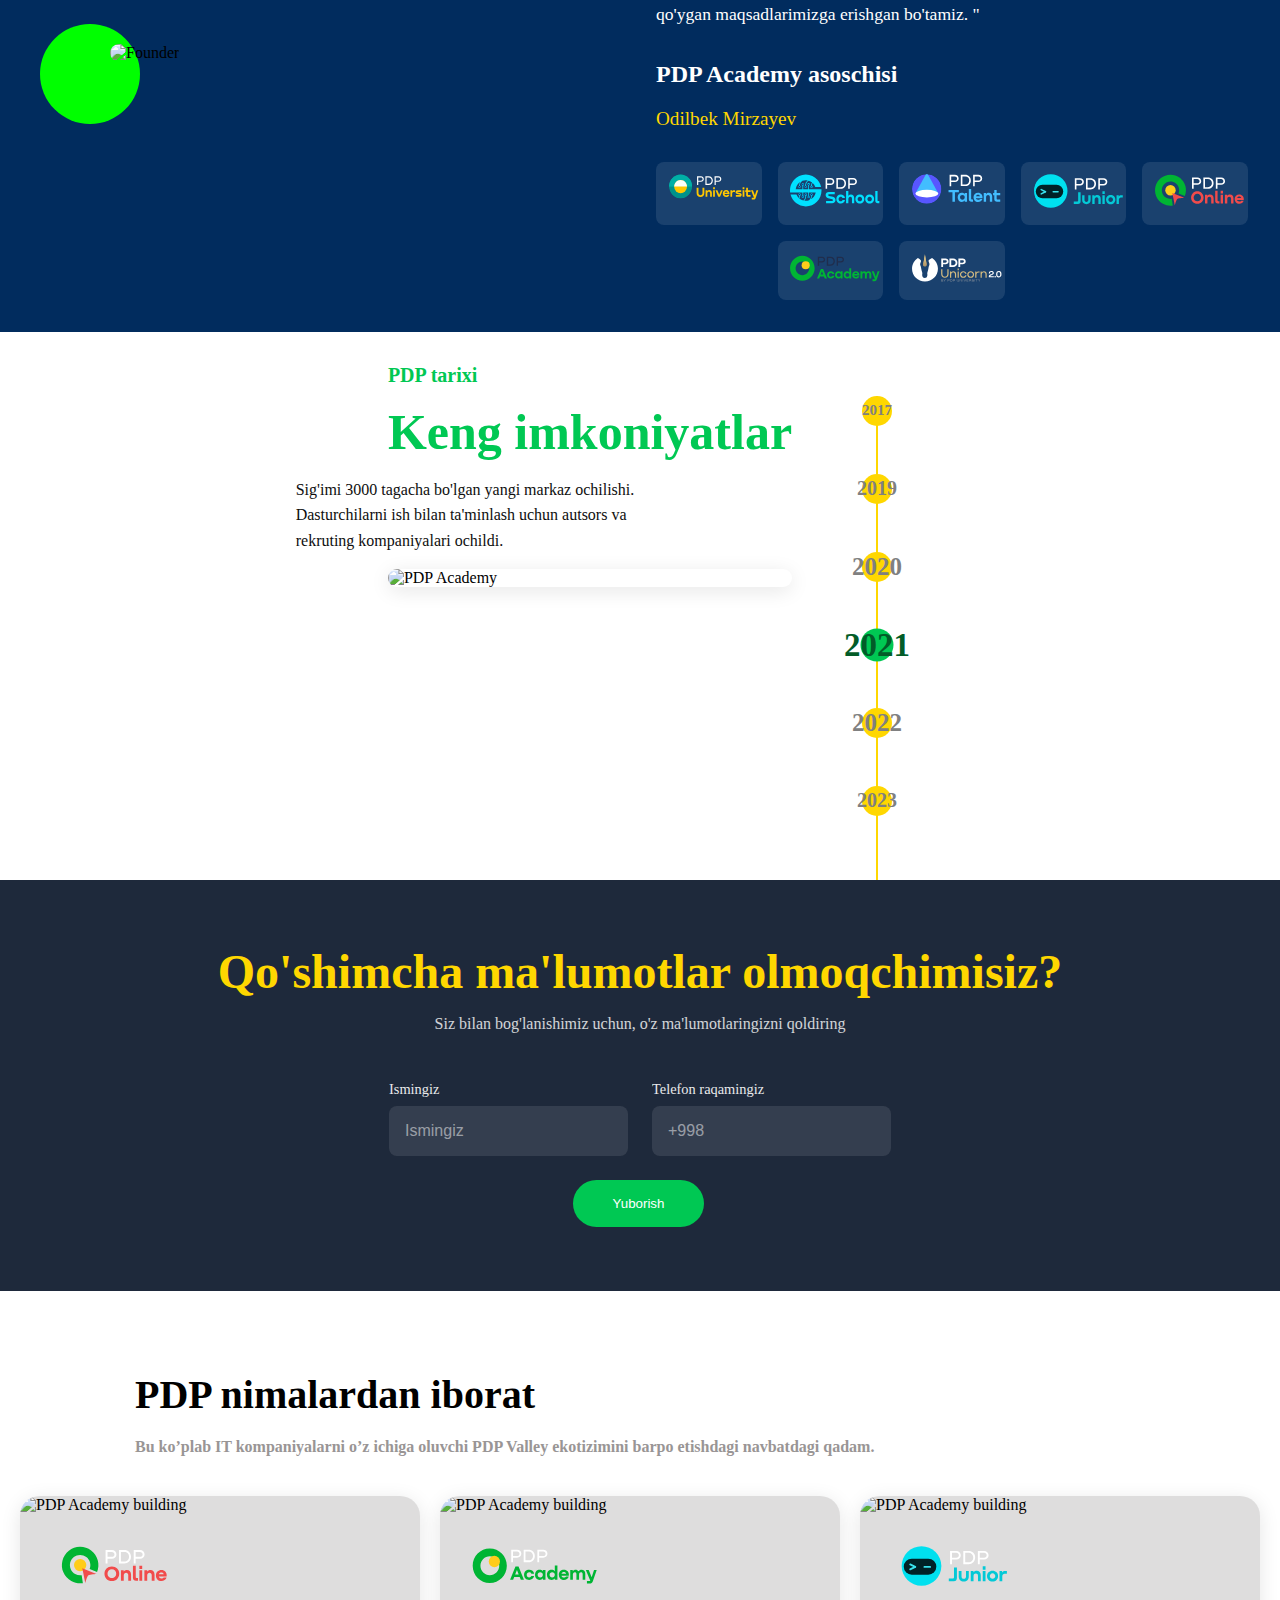
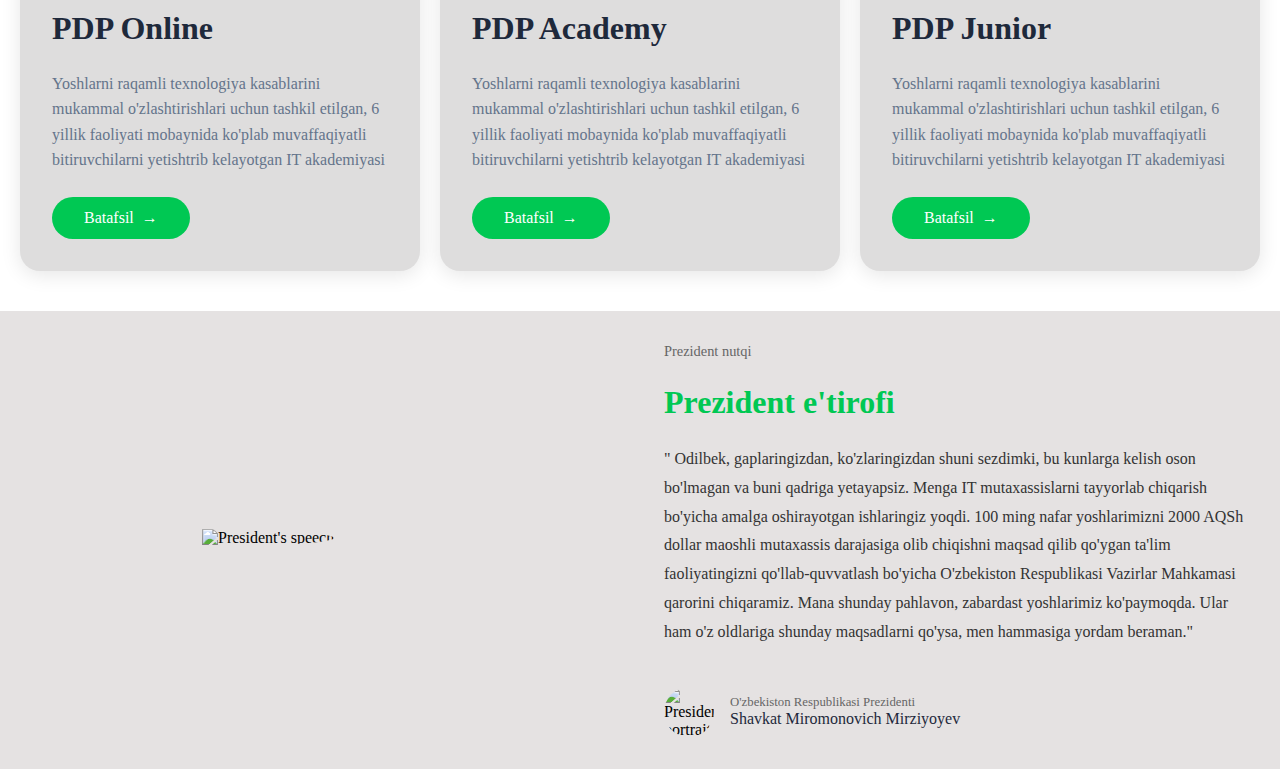
==== commit 4f9bcf9b: "scrol bar qpshdim" ====
--- a/index.html
+++ b/index.html
@@ -103,7 +103,7 @@
         <div class="content">
             <h1 class="founder-title">PDP asoschisi</h1>
             <p class="quote">
-                " Dunyoda minglab o'zbek yoshlariga qo'l mehnati emas, yuqori intellekti uchun haq to'lansa,
+                "Dunyoda minglab o'zbek yoshlariga qo'l mehnati emas, yuqori intellekti uchun haq to'lansa,
                 millionlab yoshlar o'z oilalaridagi motivayiv ahvolni o'nglab, chet elda qiynalib ishlayotgan
                 yaqinlarini vatanga qaytishiga sababchi bo'lsa va dunyoni yaxshi tarafga o'zgartiruvchi qarorlar
                 qabul qiladigan, gigant kompaniyalarning boshqaruv pozitsiyasini egallaydigan mutaxassislarni
--- a/style.css
+++ b/style.css
@@ -32,6 +32,15 @@
     box-shadow: 0 2px 10px rgba(0,0,0,0.1);
 }
 
+.navbar.scrolled {
+    background-color: white;
+    box-shadow: 0 2px 10px rgba(0, 0, 0, 0.1);
+}
+
+.navbar.scrolled a {
+    color: black;
+}
+
 .logo {
     display: flex;
     align-items: center;
@@ -357,20 +366,7 @@
     display: block;
 }
 
-@media (max-width: 768px) {
-    .wrapper {
-        padding: 1rem;
-    }
-    
-    .timeline__years {
-        gap: 2rem;
-    }
-
-    .year__item {
-        width: 40px;
-        height: 40px;
-    }
-}
+
 /* Contact */
 .contact {
     min-height: 150px;
@@ -446,17 +442,6 @@
     background: #00A347;
 }
 
-@media (max-width: 640px) {
-    .contact__form {
-        grid-template-columns: 1fr;
-    }
-
-    .form__button {
-        grid-column: 1;
-        justify-self: center;
-        width: 100%;
-    }
-}
 
 
 /* Card */
@@ -527,19 +512,7 @@
     transform: translateX(5px);
 }
 
-@media (max-width: 480px) {
-    .card {
-        margin: 1rem;
-    }
-
-    .card__content {
-        padding: 1.5rem;
-    }
-
-    .card__title {
-        font-size: 1.5rem;
-    }
-}
+
 
 .bigCard{
     display: flex;
@@ -634,9 +607,3 @@
     font-weight: 500;
 }
 
-@media (max-width: 768px) {
-    .quote {
-        grid-template-columns: 1fr;
-        gap: 2rem;
-    }
-}--- a/media.css
+++ b/media.css
@@ -1,28 +1,4 @@
-@media (max-width: 768px) {
-    .menu-btn {
-        display: block;
-    }
-
-    .nav-links {
-        display: none;
-        width: 100%;
-        position: absolute;
-        top: 80px;
-        left: 0;
-        background-color: white;
-        flex-direction: column;
-        padding: 1rem;
-        box-shadow: 0 2px 5px rgba(0,0,0,0.1);
-    }
-
-    .nav-links.active {
-        display: flex;
-    }
-
-    .phone-number {
-        margin-top: 1rem;
-    }
-}
+ 
 
 @media (max-width: 768px) {
     .menu-btn {
@@ -57,10 +33,29 @@
     .phone-number {
         margin-top: 1rem;
     }
-}
+    .menu-btn {
+        display: block;
+    }
 
+    .nav-links {
+        display: none;
+        width: 100%;
+        position: absolute;
+        top: 80px;
+        left: 0;
+        background-color: white;
+        flex-direction: column;
+        padding: 1rem;
+        box-shadow: 0 2px 5px rgba(0,0,0,0.1);
+    }
 
-@media (max-width: 768px) {
+    .nav-links.active {
+        display: flex;
+    }
+
+    .phone-number {
+        margin-top: 1rem;
+    }
     .container {
         flex-direction: column;
         text-align: center;
@@ -73,4 +68,54 @@
     .content {
         padding: 1rem 0;
     }
-}+    .wrapper {
+        padding: 1rem;
+    }
+    
+    .timeline__years {
+        gap: 2rem;
+    }
+
+    .year__item {
+        width: 40px;
+        height: 40px;
+    }
+    .quote {
+        grid-template-columns: 1fr;
+        gap: 2rem;
+    }
+
+}
+
+
+ 
+
+ 
+
+@media (max-width: 640px) {
+    .contact__form {
+        grid-template-columns: 1fr;
+    }
+
+    .form__button {
+        grid-column: 1;
+        justify-self: center;
+        width: 100%;
+    }
+}
+
+@media (max-width: 480px) {
+    .card {
+        margin: 1rem;
+    }
+
+    .card__content {
+        padding: 1.5rem;
+    }
+
+    .card__title {
+        font-size: 1.5rem;
+    }
+}
+ 
+    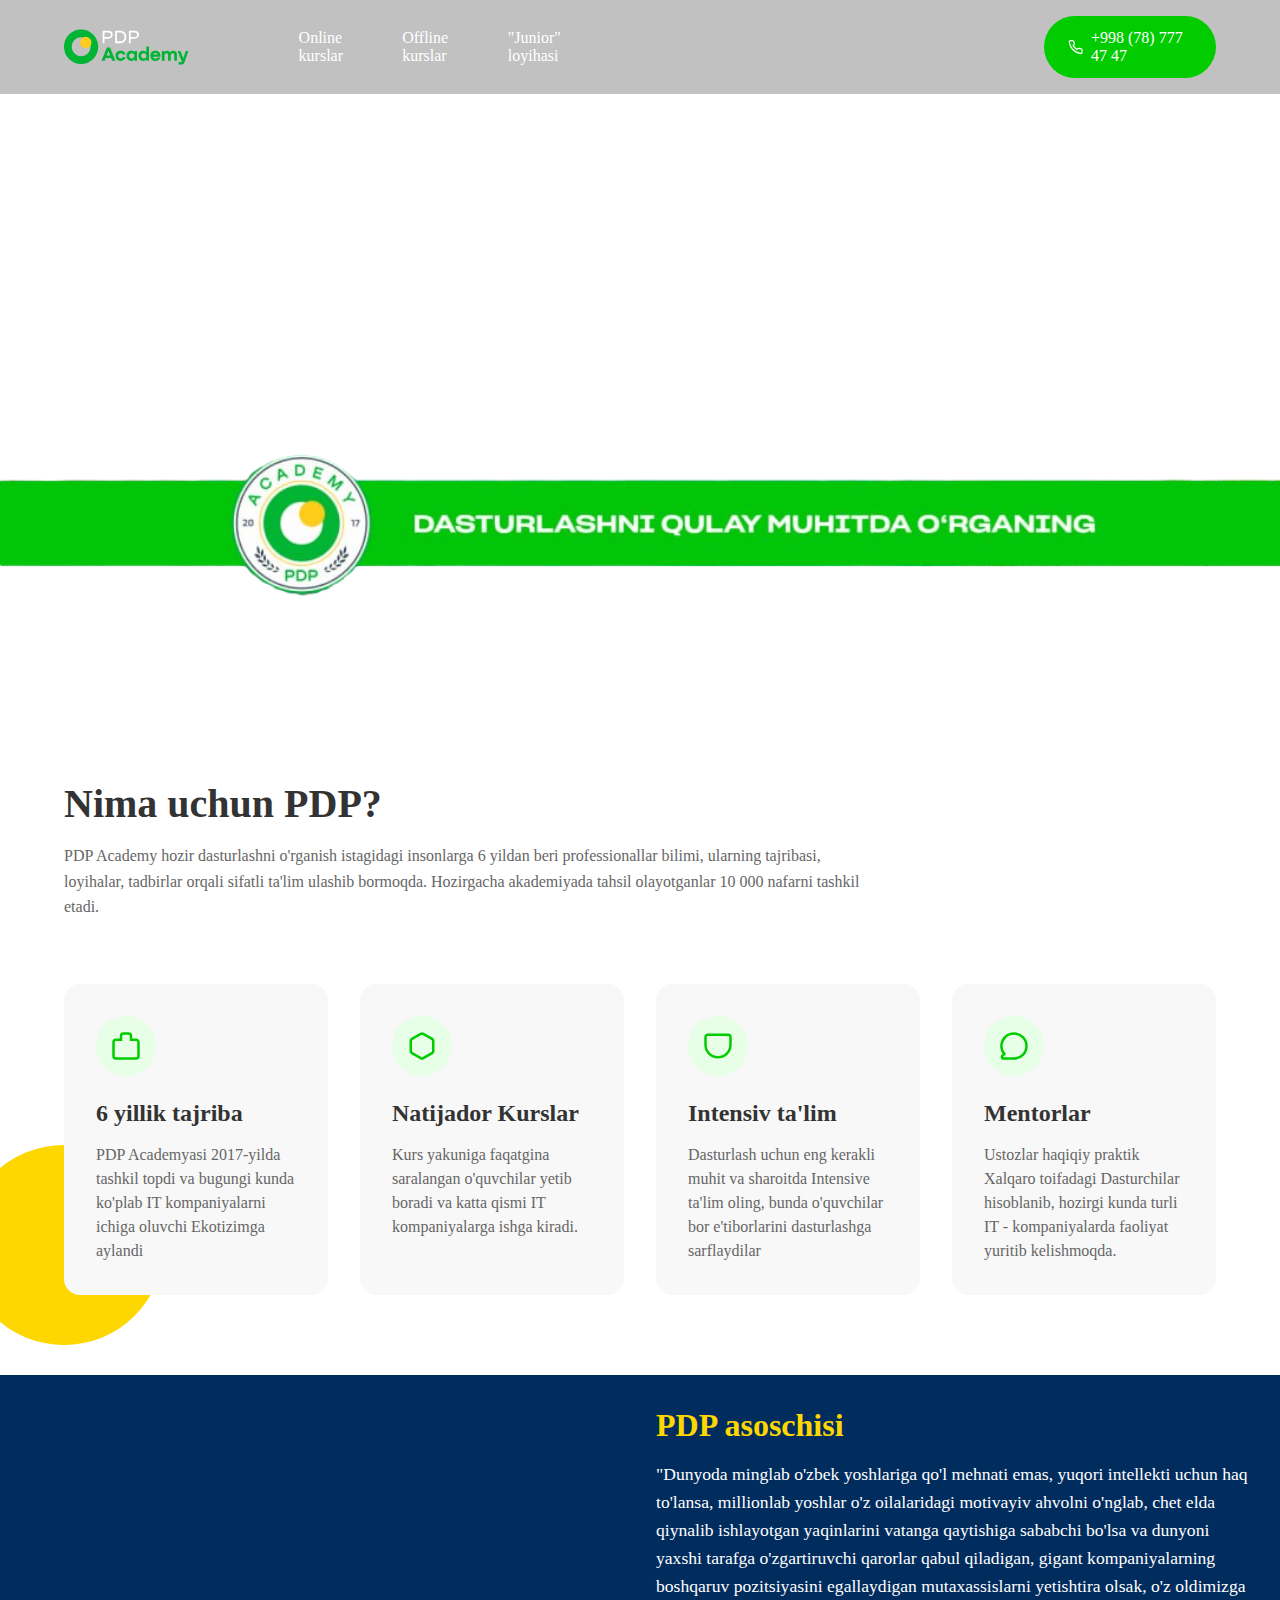
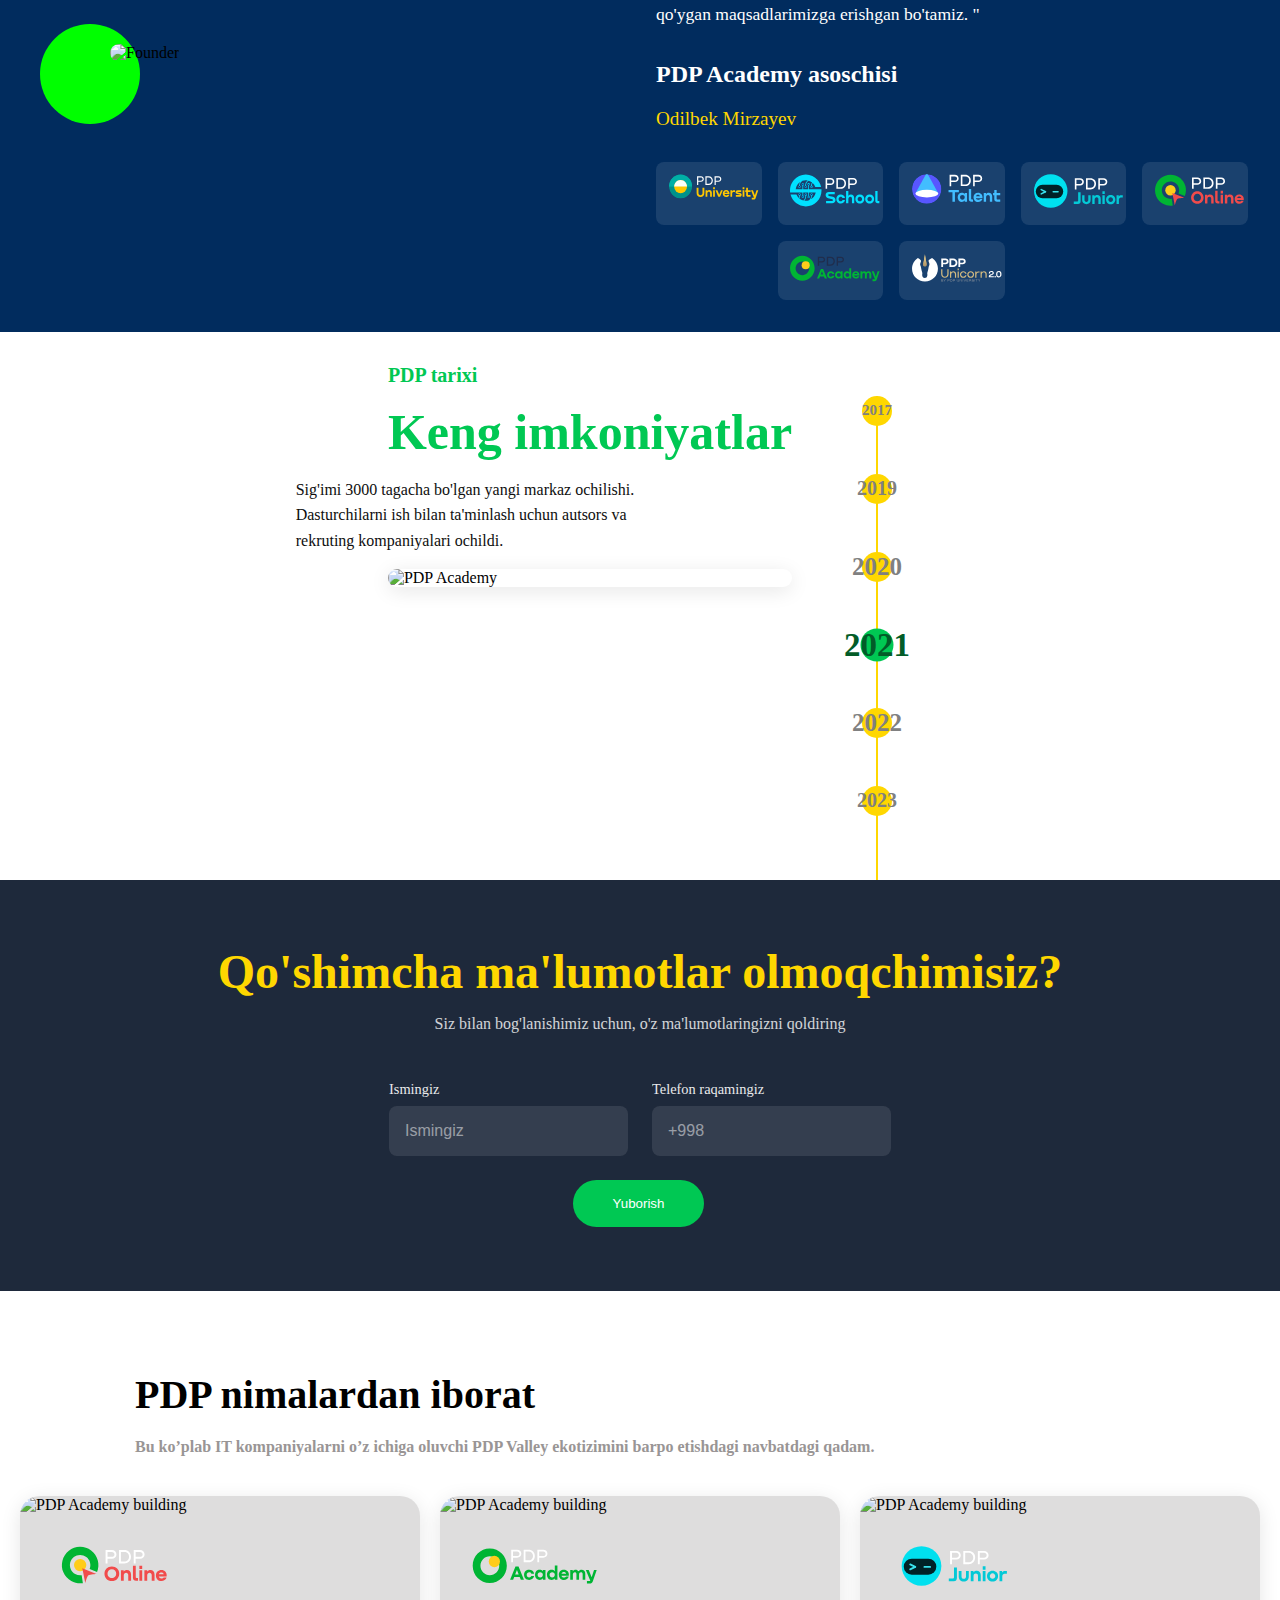
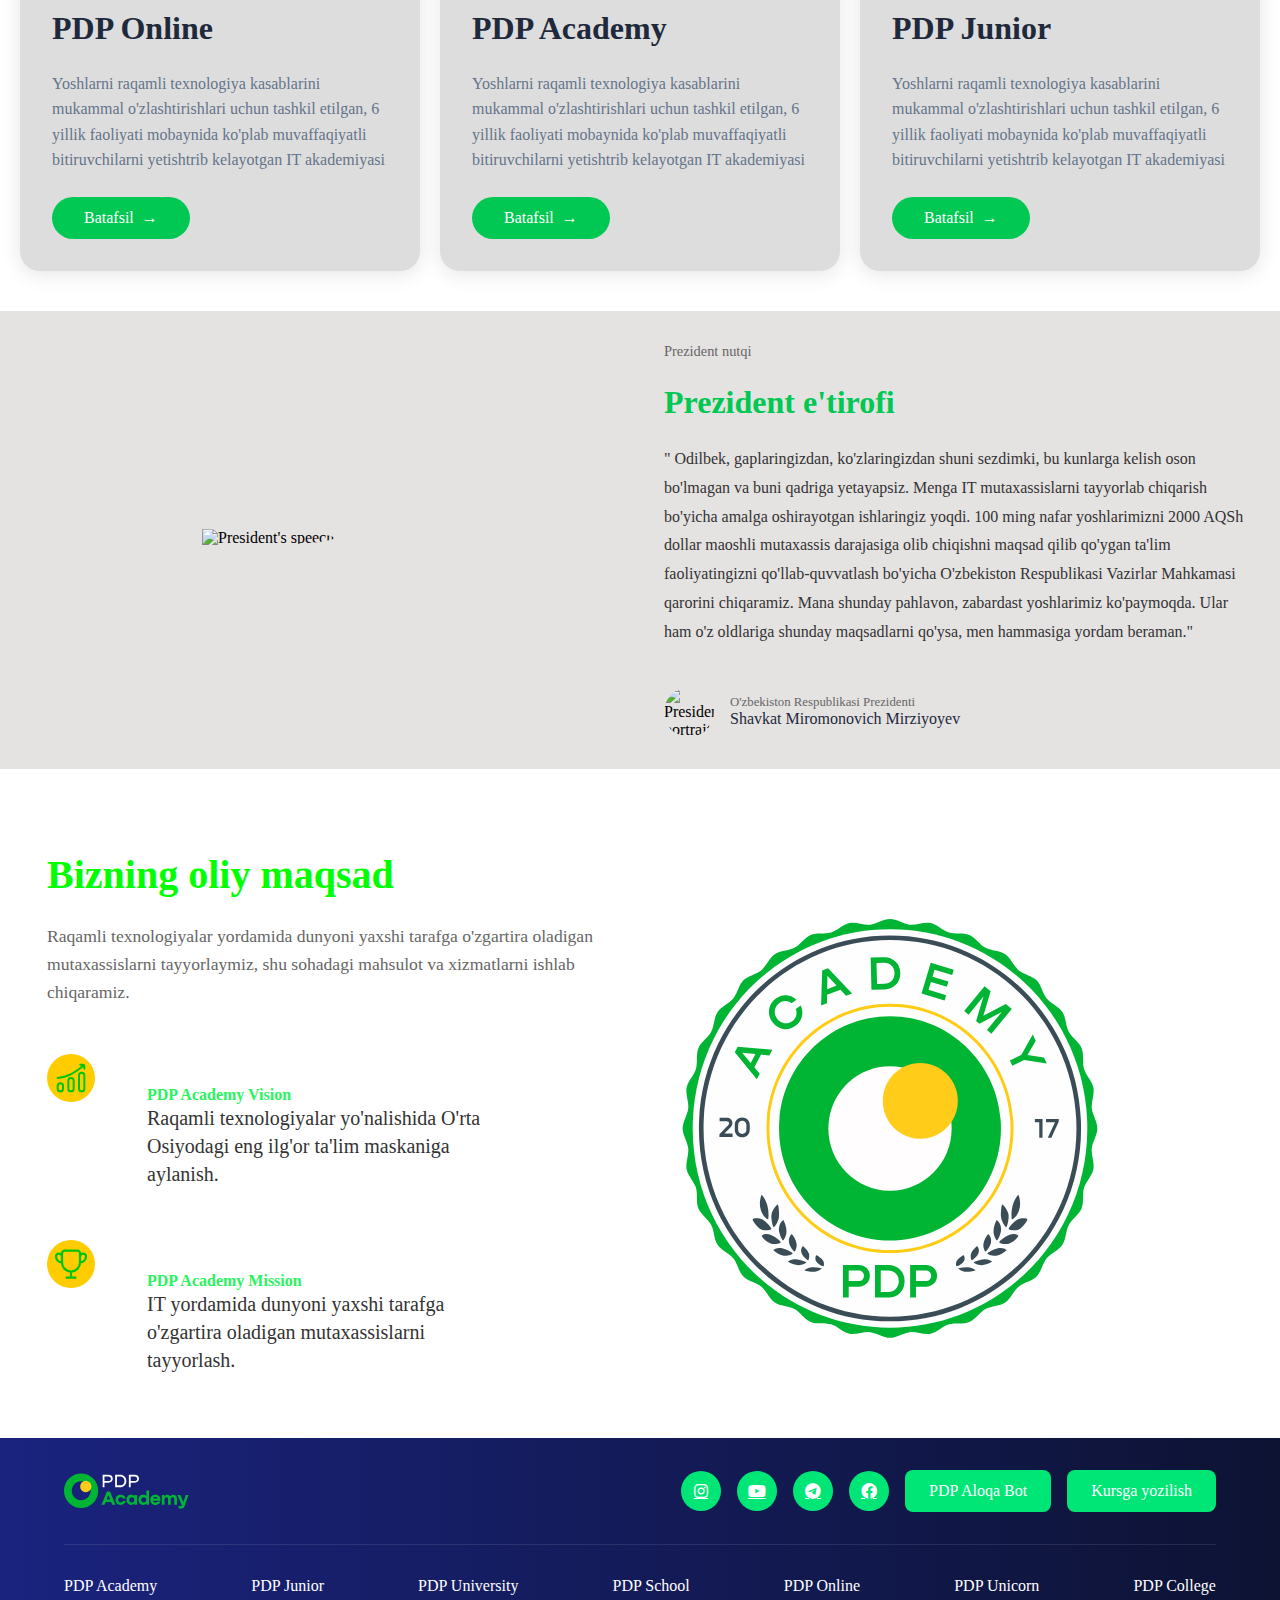
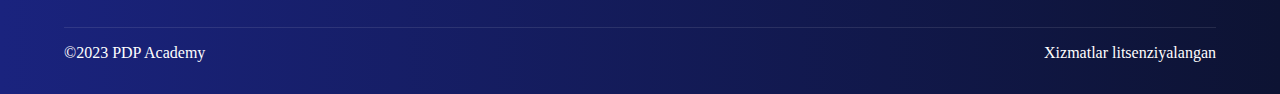
==== commit 0be3bb9d: "footer qoshildi" ====
--- a/index.html
+++ b/index.html
@@ -7,6 +7,8 @@
     <title>PDP_Uz</title>
     <link rel="stylesheet" href="style.css">
     <link rel="stylesheet" href="media.css">
+    <link rel="stylesheet" href="https://cdnjs.cloudflare.com/ajax/libs/font-awesome/6.0.0-beta3/css/all.min.css">
+
 </head>
 
 <body>
@@ -236,6 +238,88 @@
         </div>
     </div>
 </section>
+
+<!-- LastInformation -->
+<div class="information">
+    <section class="lastInformation">
+        <div class="header">
+            <h1 class="main-title">Bizning oliy maqsad</h1>
+            <p class="main-description">
+                Raqamli texnologiyalar yordamida dunyoni yaxshi tarafga o'zgartira oladigan <br> mutaxassislarni tayyorlaymiz, shu sohadagi mahsulot va xizmatlarni ishlab <br> chiqaramiz.
+            </p>
+        </div>
+    
+        <div class="vision-mission-container">
+            <div class="section">
+                <div class="icon">
+                   <img src="./img/chart.3a78a62106596d9a6f29be90dc946ab7.svg" alt="">
+                </div>
+                <div class="content">
+                    <h2 class="section-title">PDP Academy Vision</h2>
+                    <p class="section-description">
+                        Raqamli texnologiyalar yo'nalishida O'rta <br> Osiyodagi eng ilg'or ta'lim maskaniga <br> aylanish.
+                    </p>
+                </div>
+            </div>
+    
+            <div class="section">
+                <div class="icon">
+                    <img src="./img/trophy.d56a5e93408a8972a442993c69a8f329.svg" alt="">
+                </div>
+                <div class="content">
+                    <h2 class="section-title">PDP Academy Mission</h2>
+                    <p class="section-description">
+                        IT yordamida dunyoni yaxshi tarafga <br> o'zgartira oladigan mutaxassislarni <br> tayyorlash.
+                    </p>
+                </div>
+            </div>
+        </div>
+    </section>
+    <div class="bigImage">
+        <img src="./img/bage.065846d8f8b49cacb2ee4248d4bba7bd.svg" alt="" style="width: 500px; margin-top: 100px;margin-right: 140px;">
+    </div>
+</div>
+
+
+
+<!-- Footer -->
+<footer class="footer">
+    <div class="footer-content">
+        <div class="footer-top">
+            <img src="./img/logo.e84aba9a5311ad12b26f240237513b5b.svg" alt="PDP Academy" class="logo">
+            <div class="social-links">
+                <a href="#" class="social-icon">
+                    <i class="fa-brands fa-instagram"></i>
+                </a>
+                <a href="#" class="social-icon">
+                    <i class="fa-brands fa-youtube"></i>
+                </a>
+                <a href="#" class="social-icon">
+                    <i class="fa-brands fa-telegram"></i>
+                </a>
+                <a href="#" class="social-icon">
+                    <i class="fa-brands fa-facebook"></i>                </a>
+                <a href="#" class="button">PDP Aloqa Bot</a>
+                <a href="#" class="button">Kursga yozilish</a>
+            </div>
+        </div>
+
+        <div class="footer-links">
+            <a href="#">PDP Academy</a>
+            <a href="#">PDP Junior</a>
+            <a href="#">PDP University</a>
+            <a href="#">PDP School</a>
+            <a href="#">PDP Online</a>
+            <a href="#">PDP Unicorn</a>
+            <a href="#">PDP College</a>
+        </div>
+
+        <div class="footer-bottom">
+            <div>©2023 PDP Academy</div>
+            <div>Xizmatlar litsenziyalangan</div>
+        </div>
+    </div>
+</footer>
 </body>
 
 </html>--- a/style.css
+++ b/style.css
@@ -607,3 +607,176 @@
     font-weight: 500;
 }
 
+/* LastInformation */
+
+.information{
+    display: flex;
+    background-color: white;
+    padding-top: 50px
+}
+ 
+
+.lastInformation {
+    max-width: 1700px;
+    margin: 0 auto;
+    padding: 2rem;
+    background-color: white;
+}
+
+ 
+
+.main-title {
+    color: #00ff00;
+    font-size: 2.5rem;
+    margin-bottom: 1.5rem;
+}
+
+.main-description {
+    color: #666;
+    font-size: 1.1rem;
+    line-height: 1.6;
+    margin-bottom: 3rem;
+}
+
+.vision-mission-container {
+    display: grid;
+    gap: 20px;
+}
+
+.section {
+    display: flex;
+    gap: 20px;
+    align-items: flex-start;
+ }
+
+.icon {
+    width: 48px;
+    height: 48px;
+    background: #ffcc00;
+    border-radius: 50%;
+    display: flex;
+    align-items: center;
+    justify-content: center;
+}
+
+.content {
+    flex: 1;
+}
+
+.section-title {
+    color: #2af35f;
+    font-size: 1rem;
+ }
+
+.section-description {
+    color: #333;
+    font-size: 1.25rem;
+    line-height: 1.4;
+}
+
+@media (max-width: 768px) {
+    .lastInformation {
+        padding: 1rem;
+    }
+
+    .main-title {
+        font-size: 2rem;
+    }
+
+    .section {
+        flex-direction: column;
+    }
+
+    .icon {
+        width: 40px;
+        height: 40px;
+    }
+}
+
+/* Footer */
+
+.footer {
+    background: linear-gradient(to right, #1a237e, #0d1333);
+    padding: 2rem 4rem;
+    color: white;
+}
+
+.footer-content {
+    max-width: 1400px;
+    margin: 0 auto;
+}
+
+.footer-top {
+    display: flex;
+    justify-content: space-between;
+    align-items: center;
+    margin-bottom: 2rem;
+    padding-bottom: 2rem;
+    border-bottom: 1px solid rgba(255, 255, 255, 0.1);
+}
+
+.logo {
+    height: 40px;
+}
+
+.social-links {
+    display: flex;
+    gap: 1rem;
+    align-items: center;
+}
+
+.social-icon {
+    width: 40px;
+    height: 40px;
+    background: #00e676;
+    border-radius: 50%;
+    display: flex;
+    align-items: center;
+    justify-content: center;
+    color: white;
+}
+
+.button {
+    background: #00e676;
+    color: white;
+    padding: 0.75rem 1.5rem;
+    border-radius: 8px;
+    text-decoration: none;
+    font-weight: 500;
+}
+
+.footer-links {
+    display: flex;
+    justify-content: space-between;
+    margin-bottom: 2rem;
+}
+
+.footer-links a {
+    color: white;
+    text-decoration: none;
+    font-size: 1rem;
+}
+
+.footer-bottom {
+    display: flex;
+    justify-content: space-between;
+    align-items: center;
+    padding-top: 1rem;
+    border-top: 1px solid rgba(255, 255, 255, 0.1);
+}
+
+@media (max-width: 768px) {
+    .footer {
+        padding: 1rem;
+    }
+    
+    .footer-top, .footer-links {
+        flex-direction: column;
+        gap: 1rem;
+        text-align: center;
+    }
+
+    .social-links {
+        justify-content: center;
+    }
+}